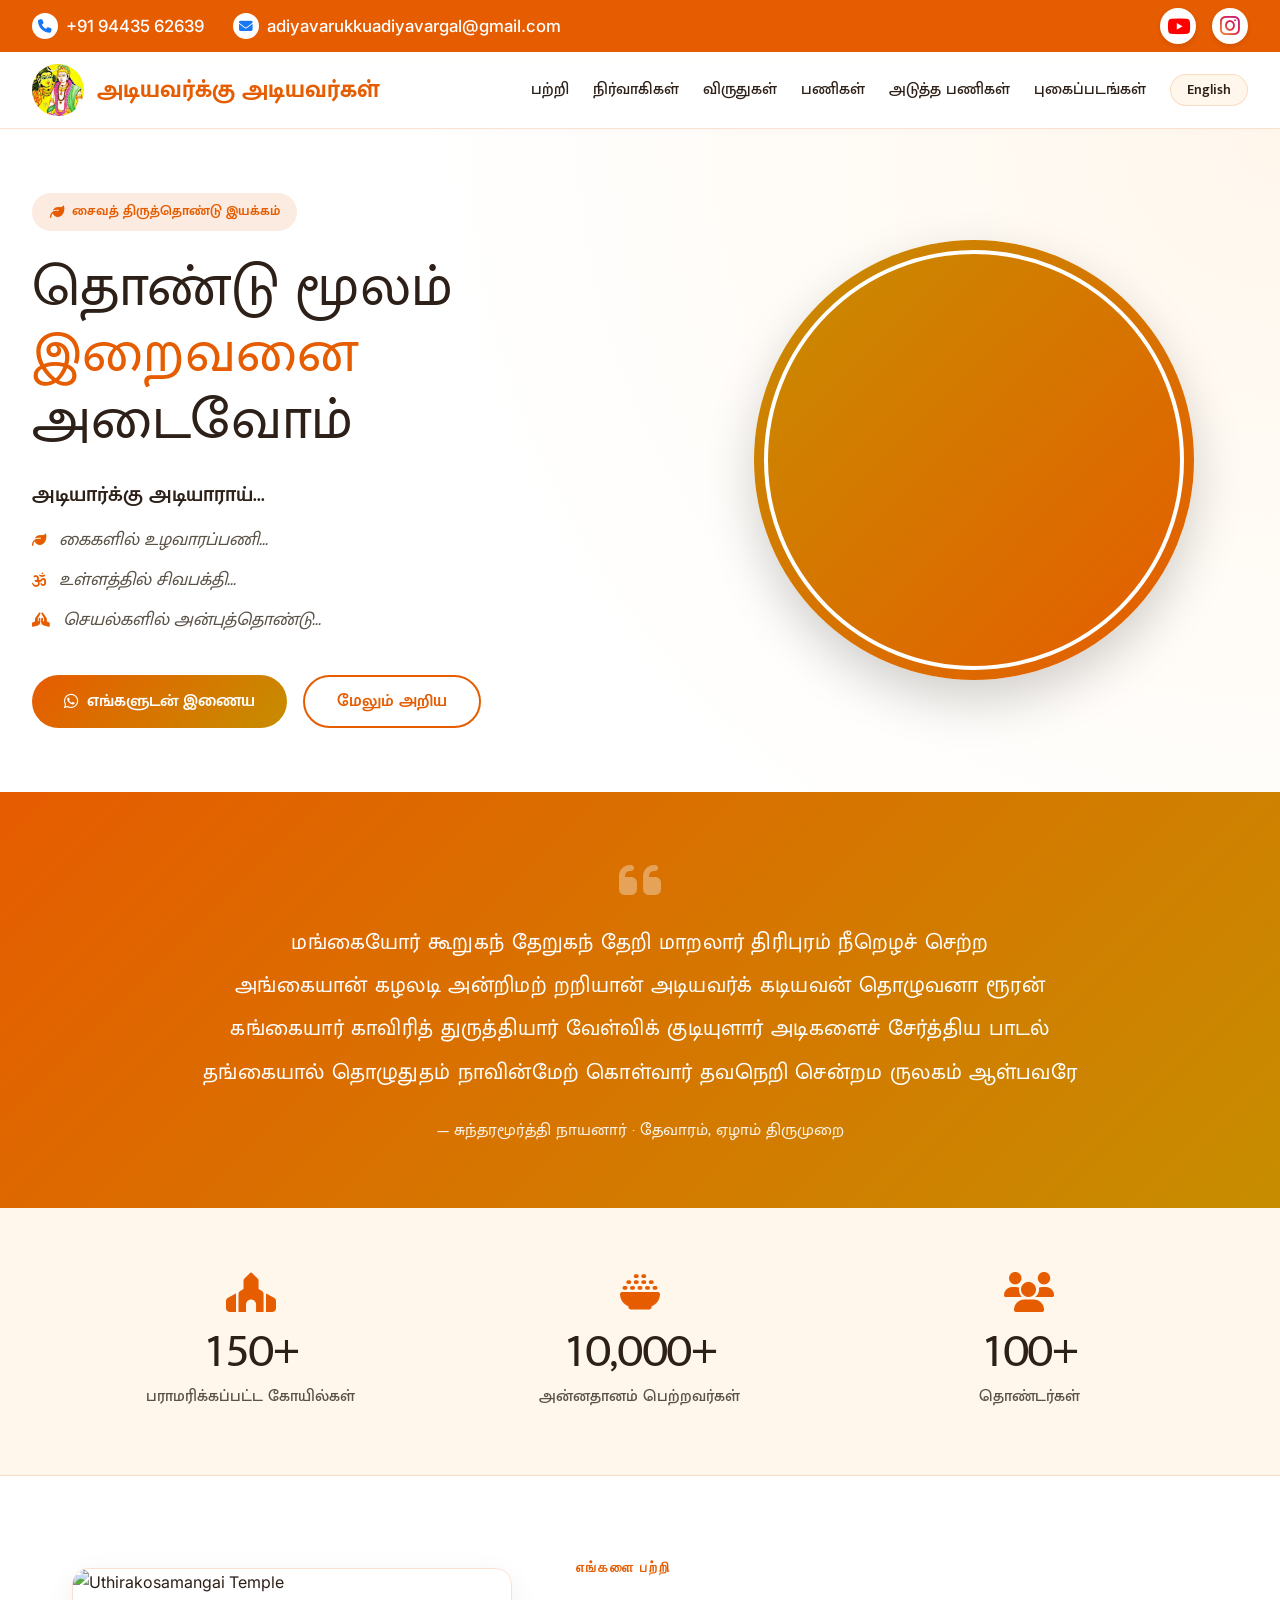
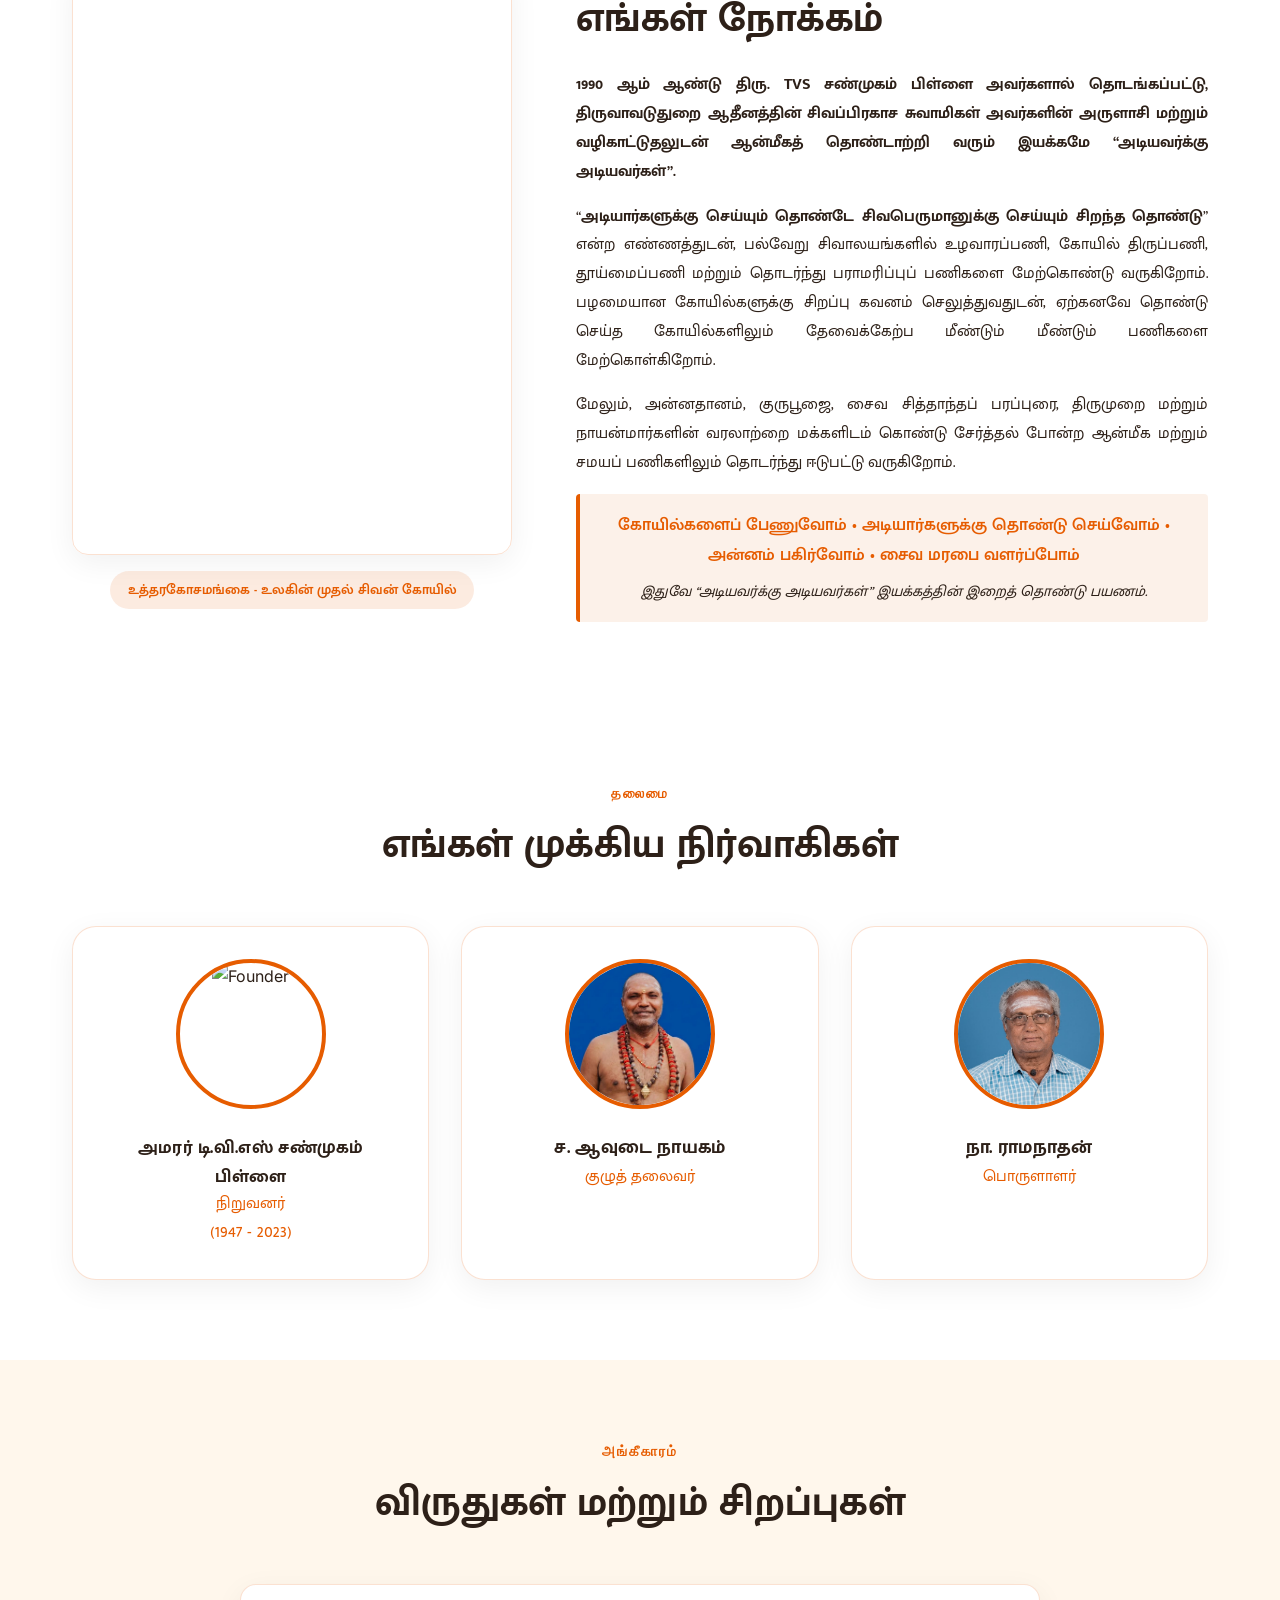
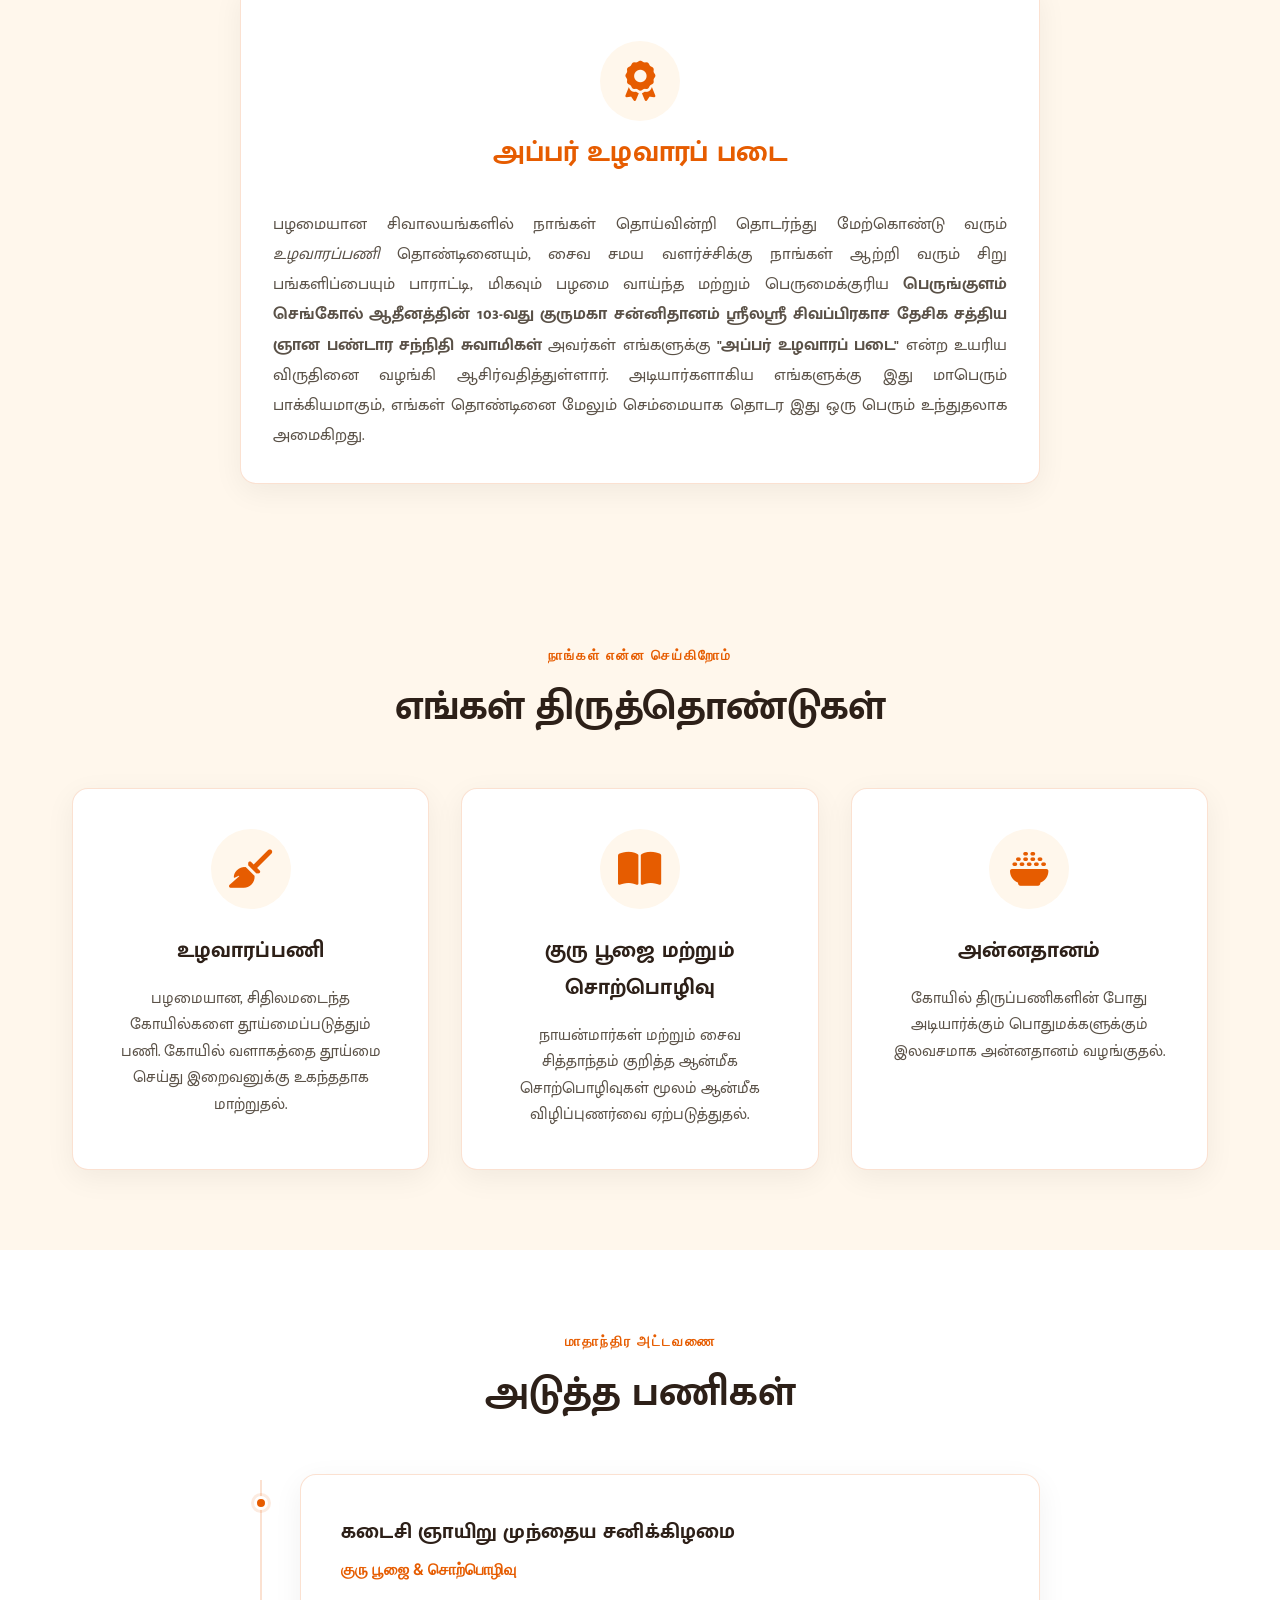
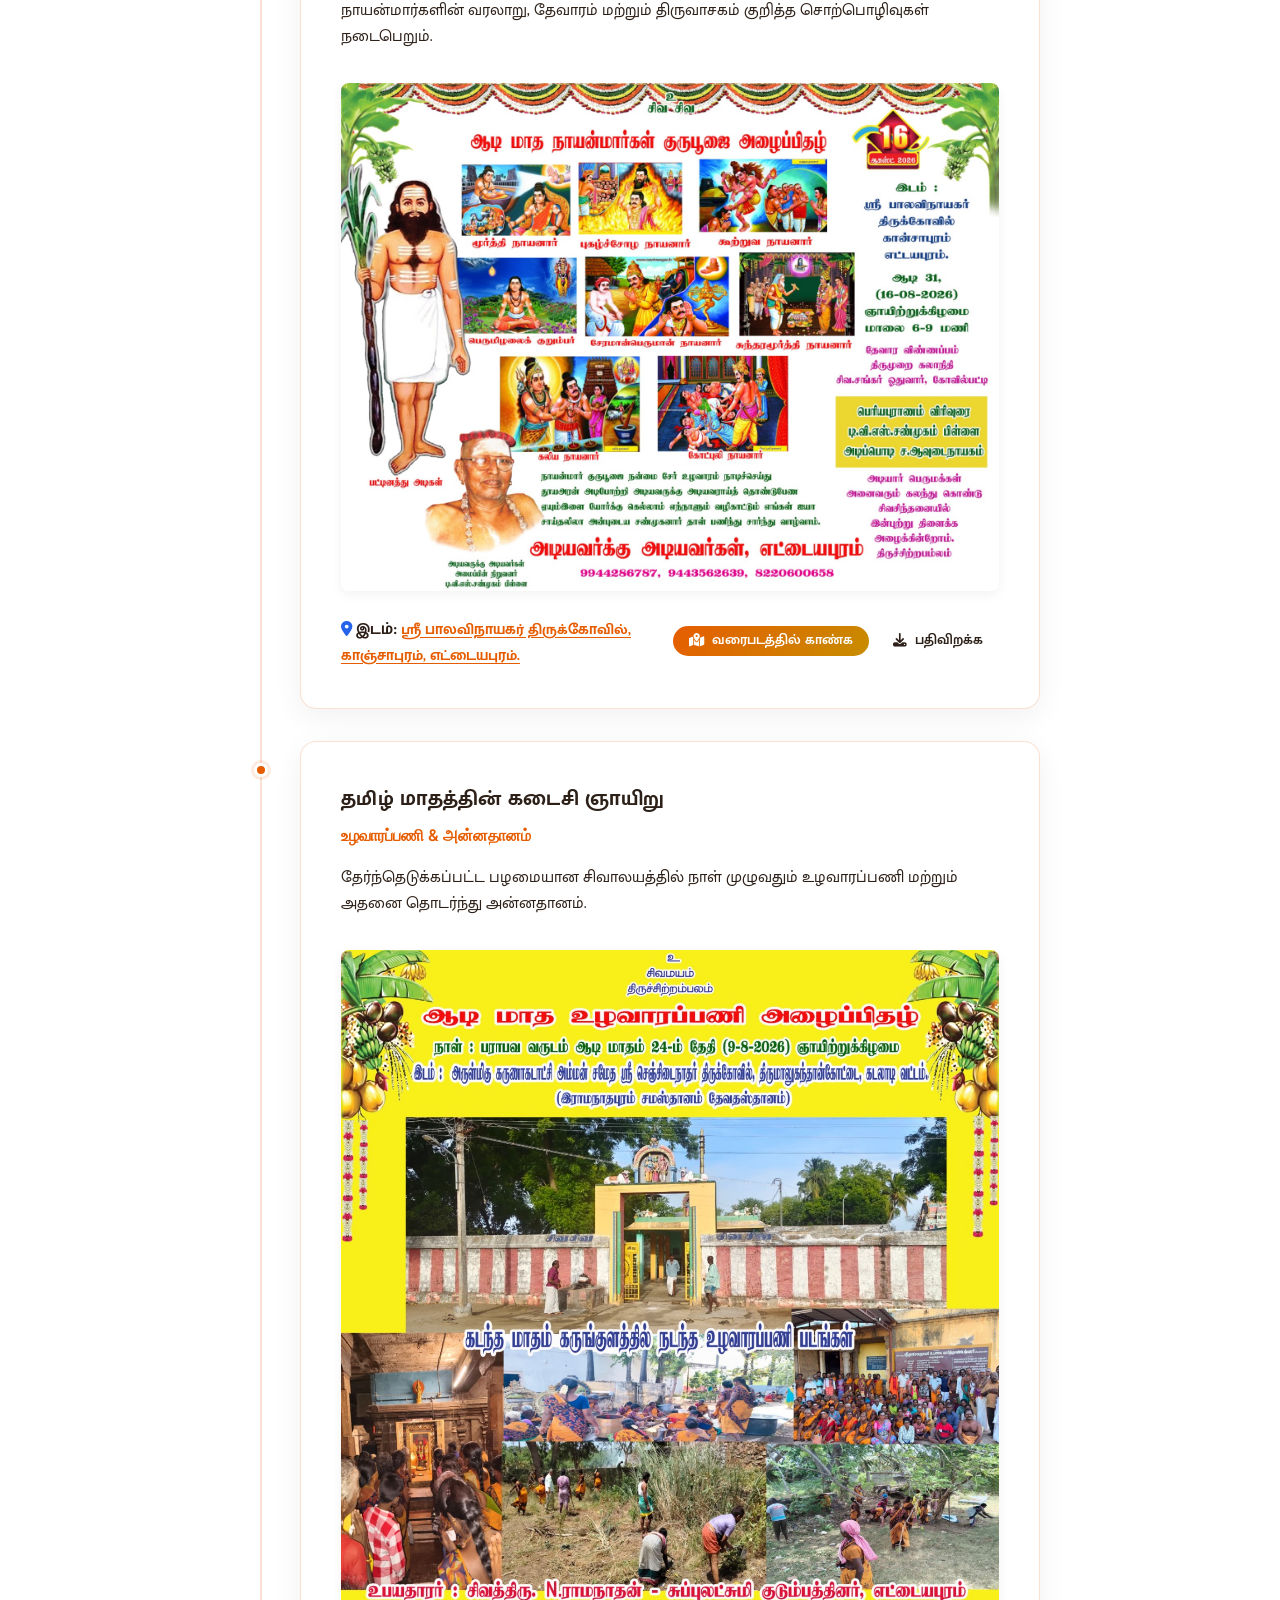
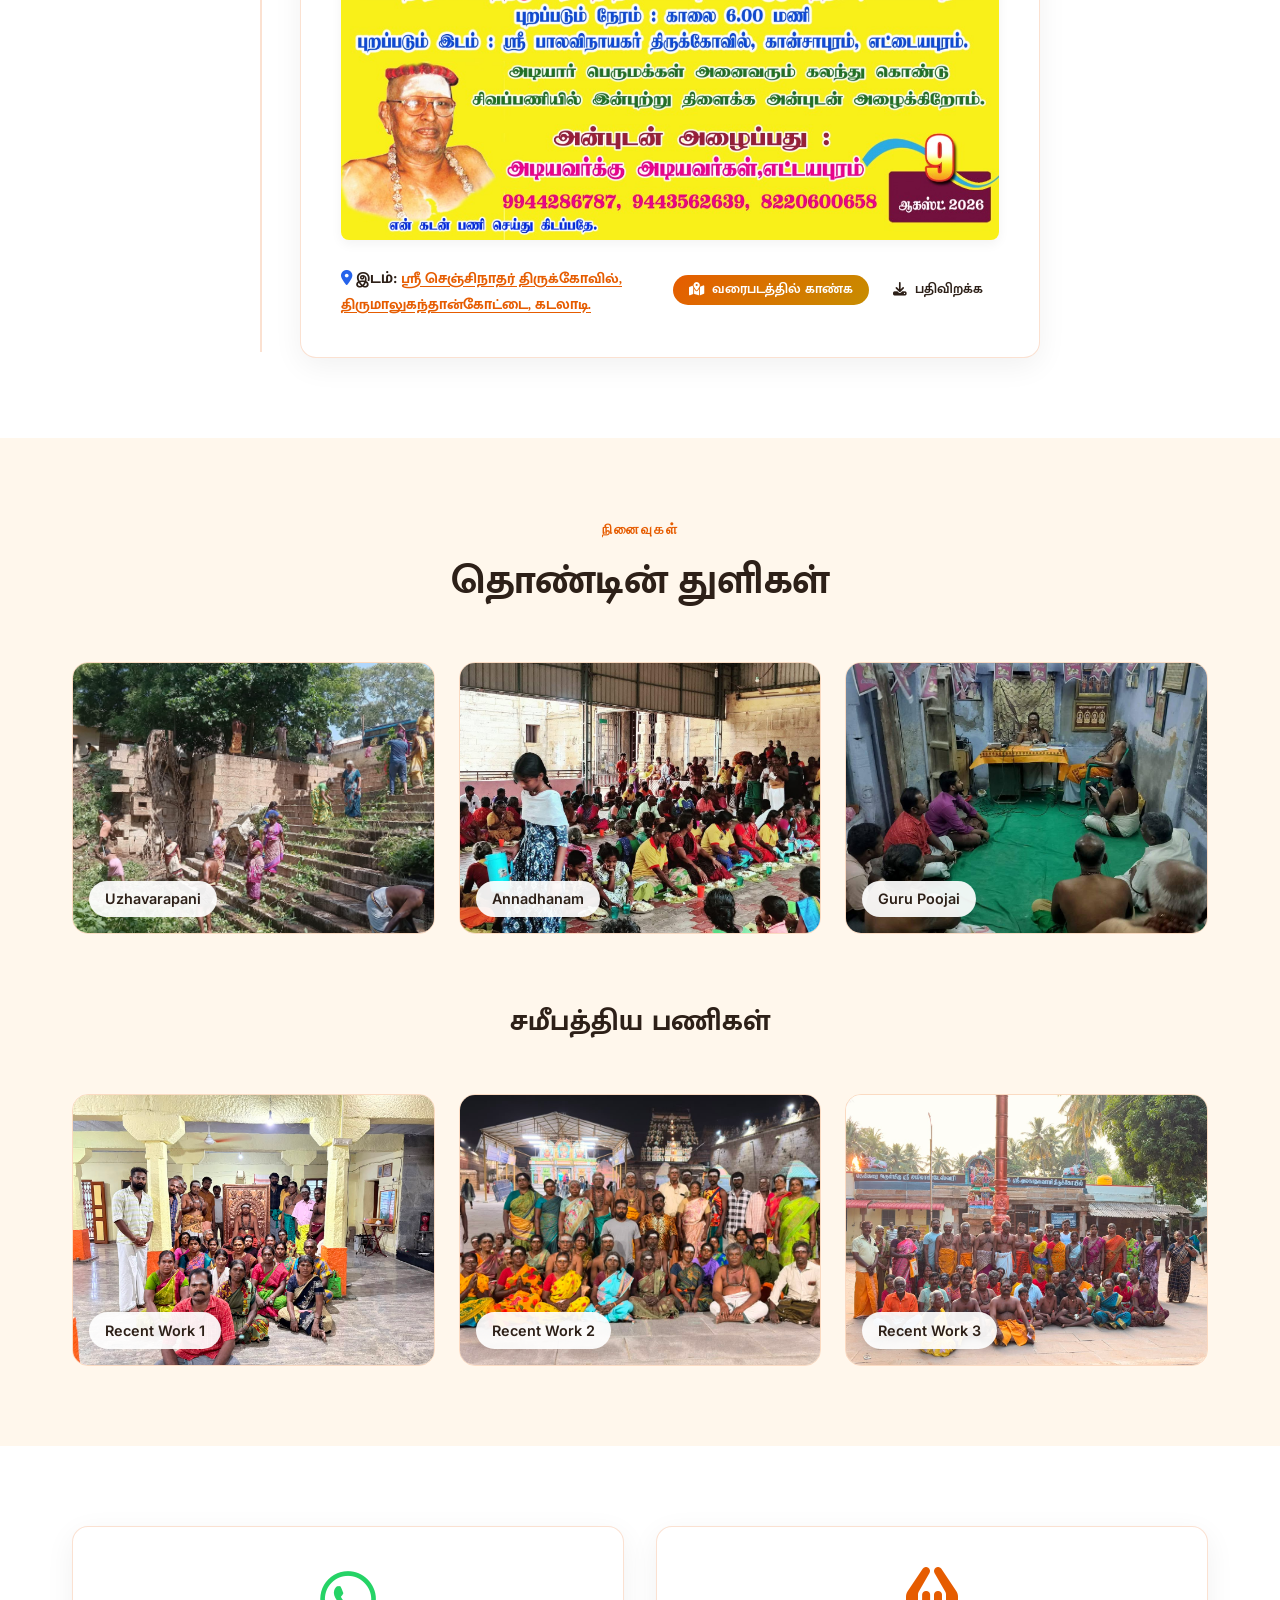
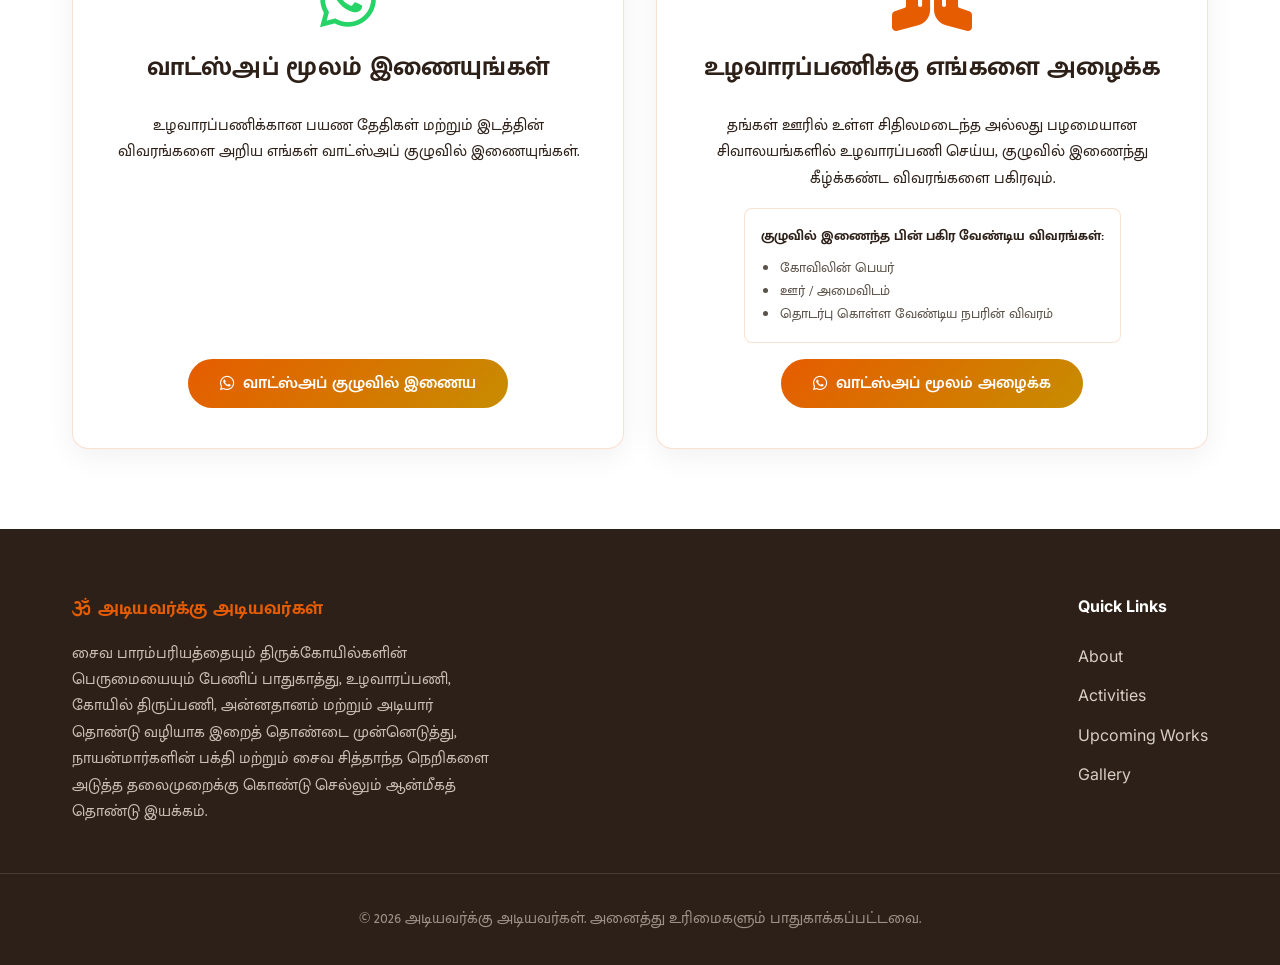
==== index.html @ 186cb362 "Initial commit" ====
<!DOCTYPE html>
<html lang="en">

<head>
    <meta charset="UTF-8">
    <meta name="viewport" content="width=device-width, initial-scale=1.0">
    <title>அடியவர்க்கு அடியவர்கள் | Adiyavarkku Adiyavargal</title>
    <meta name="description" content="A spiritual group dedicated to Uzhavarapani, Annadhanam, and Guru Poojai.">

    <link rel="icon" type="image/png" href="logo.png">

    <!-- Google Fonts -->
    <link rel="preconnect" href="https://fonts.googleapis.com">
    <link rel="preconnect" href="https://fonts.gstatic.com" crossorigin>
    <link
        href="https://fonts.googleapis.com/css2?family=Inter:wght@300;400;500;600;700&family=Marcellus&family=Mukta+Malar:wght@300;400;600;700&display=swap"
        rel="stylesheet">

    <!-- Custom CSS -->
    <link rel="stylesheet" href="styles.css">

    <!-- Icons -->
    <link rel="stylesheet" href="https://cdnjs.cloudflare.com/ajax/libs/font-awesome/6.4.0/css/all.min.css">
</head>

<body>

    <!-- Top Bar -->
    <div class="top-bar">
        <div class="container top-bar-content">
            <div class="contact-info">
                <span><a href="tel:+919443562639" class="contact-link"><i class="fa-solid fa-phone"></i> +91 94435
                        62639</a></span>
                <span><a href="mailto:adiyavarukkuadiyavargal@gmail.com" class="contact-link"><i
                            class="fa-solid fa-envelope"></i> adiyavarukkuadiyavargal@gmail.com</a></span>
            </div>
            <div class="social-icons">
                <a href="https://youtube.com/@adiyavarukkuadiyavargal?si=krvKyBaYff9G-Hb9" target="_blank"
                    rel="noopener" aria-label="YouTube"><i class="fa-brands fa-youtube"></i></a>
                <a href="https://www.instagram.com/adiyavarukkuadiyavargal?igsh=d3E5N3U1YmhhM2hj" target="_blank"
                    rel="noopener" aria-label="Instagram"><i class="fa-brands fa-instagram"></i></a>
            </div>
        </div>
    </div>

    <!-- Navbar -->
    <nav class="navbar glass">
        <div class="nav-container container">
            <a href="#" class="logo">
                <img src="logo.png" alt="Adiyavargal Logo" class="logo-img"
                    onerror="this.src='https://via.placeholder.com/50x50/e65c00/ffffff?text=Om'">
                <div class="logo-text">
                    <span class="lang-en">Adiyavarkku Adiyavargal</span>
                    <span class="lang-ta hidden">அடியவர்க்கு அடியவர்கள்</span>
                </div>
            </a>

            <button id="navToggle" class="nav-toggle" aria-label="Menu" aria-expanded="false">
                <i class="fa-solid fa-bars"></i>
            </button>

            <div class="nav-links" id="navLinks">
                <a href="#about" class="lang-en">About</a>
                <a href="#about" class="lang-ta hidden">பற்றி</a>

                <a href="#team" class="lang-en">Team</a>
                <a href="#team" class="lang-ta hidden">நிர்வாகிகள்</a>

                <a href="#awards" class="lang-en">Awards</a>
                <a href="#awards" class="lang-ta hidden">விருதுகள்</a>

                <a href="#activities" class="lang-en">Activities</a>
                <a href="#activities" class="lang-ta hidden">பணிகள்</a>

                <a href="#schedule" class="lang-en">Upcoming Works</a>
                <a href="#schedule" class="lang-ta hidden">அடுத்த பணிகள்</a>

                <a href="#gallery" class="lang-en">Gallery</a>
                <a href="#gallery" class="lang-ta hidden">புகைப்படங்கள்</a>


                <button id="langToggle" class="lang-toggle-btn">
                    <span class="lang-en">தமிழ்</span>
                    <span class="lang-ta hidden">English</span>
                </button>
            </div>
        </div>
    </nav>

    <!-- Hero Section -->
    <header class="hero">
        <div class="hero-content">
            <div class="hero-badge">
                <i class="fa-solid fa-leaf"></i>
                <span class="lang-en">A Shaivite Service Movement</span>
                <span class="lang-ta hidden">சைவத் திருத்தொண்டு இயக்கம்</span>
            </div>
            <h1 class="lang-en title-main">Serving the Divine Through <span class="highlight">Service</span></h1>
            <h1 class="lang-ta hidden title-main">தொண்டு மூலம் <span class="highlight">இறைவனை</span> அடைவோம்</h1>

            <div class="lang-en subtitle hero-verse">
                <p class="verse-lead">Servants to the Devotees...</p>
                <ul class="verse-lines">
                    <li><i class="fa-solid fa-leaf"></i> Hands dedicated to Uzhavarapani...</li>
                    <li><i class="fa-solid fa-om"></i> Hearts filled with Shiva Bhakti...</li>
                    <li><i class="fa-solid fa-hands-praying"></i> Actions guided by Loving Service...</li>
                </ul>
            </div>
            <div class="lang-ta hidden subtitle hero-verse">
                <p class="verse-lead">அடியார்க்கு அடியாராய்...</p>
                <ul class="verse-lines">
                    <li><i class="fa-solid fa-leaf"></i> கைகளில் உழவாரப்பணி...</li>
                    <li><i class="fa-solid fa-om"></i> உள்ளத்தில் சிவபக்தி...</li>
                    <li><i class="fa-solid fa-hands-praying"></i> செயல்களில் அன்புத்தொண்டு...</li>
                </ul>
            </div>

            <div class="hero-buttons">
                <a href="#join" class="btn-primary btn-large">
                    <i class="fa-brands fa-whatsapp"></i>
                    <span class="lang-en">Join Our Community</span>
                    <span class="lang-ta hidden">எங்களுடன் இணைய</span>
                </a>
                <a href="#about" class="btn-outline btn-large">
                    <span class="lang-en">Learn More</span>
                    <span class="lang-ta hidden">மேலும் அறிய</span>
                </a>
            </div>
        </div>
        <div class="hero-image-wrap">
            <div class="glow-ring"></div>
            <div class="glow-ring delay"></div>
            <div class="hero-portrait" id="divineAnimation">
                <video src="can_you_create_something_anima.mp4" autoplay loop muted playsinline></video>
            </div>
        </div>
    </header>

    <!-- Spiritual Quote Section -->
    <section class="quote-section">
        <div class="container text-center">
            <i class="fa-solid fa-quote-left quote-icon"></i>

            <p class="quote-text quote-verse">
                மங்கையோர் கூறுகந் தேறுகந் தேறி மாறலார் திரிபுரம் நீறெழச் செற்ற<br>
                அங்கையான் கழலடி அன்றிமற் றறியான் அடியவர்க் கடியவன் தொழுவனா ரூரன்<br>
                கங்கையார் காவிரித் துருத்தியார் வேள்விக் குடியுளார் அடிகளைச் சேர்த்திய பாடல்<br>
                தங்கையால் தொழுதுதம் நாவின்மேற் கொள்வார் தவநெறி சென்றம ருலகம் ஆள்பவரே
            </p>

            <p class="quote-author lang-en">— Sundaramurthi Nayanar · Thevaram, Seventh Thirumurai</p>
            <p class="quote-author lang-ta hidden">— சுந்தரமூர்த்தி நாயனார் · தேவாரம், ஏழாம் திருமுறை</p>
        </div>
    </section>

    <!-- Impact Stats -->
    <section class="stats-section bg-secondary">
        <div class="container stats-grid" id="stats">
            <div class="stat-card">
                <i class="fa-solid fa-place-of-worship"></i>
                <h3 class="counter" data-target="150">0</h3>
                <p class="lang-en">Temples Cleaned</p>
                <p class="lang-ta hidden">பராமரிக்கப்பட்ட கோயில்கள்</p>
            </div>
            <div class="stat-card">
                <i class="fa-solid fa-bowl-rice"></i>
                <h3 class="counter" data-target="10000">0</h3>
                <p class="lang-en">Annadhanam Served</p>
                <p class="lang-ta hidden">அன்னதானம் பெற்றவர்கள்</p>
            </div>
            <div class="stat-card">
                <i class="fa-solid fa-users"></i>
                <h3 class="counter" data-target="100">0</h3>
                <p class="lang-en">Active Volunteers</p>
                <p class="lang-ta hidden">தொண்டர்கள்</p>
            </div>
        </div>
    </section>

    <!-- About Section -->
    <section id="about" class="section">
        <div class="container about-flex">
            <div class="about-media">
                <div class="about-image">
                    <img src="hero.jpg" alt="Uthirakosamangai Temple">
                </div>
                <span class="temple-label">
                    <span class="lang-en">Uthirakosamangai - World's First Shiva Temple</span>
                    <span class="lang-ta hidden">உத்தரகோசமங்கை - உலகின் முதல் சிவன் கோயில்</span>
                </span>
            </div>
            <div class="about-text">
                <h4 class="section-subtitle lang-en">About Us</h4>
                <h4 class="section-subtitle lang-ta hidden">எங்களை பற்றி</h4>

                <h2 class="section-title left-align">
                    <span class="lang-en">Our Mission &amp; Vision</span>
                    <span class="lang-ta hidden">எங்கள் நோக்கம்</span>
                </h2>
                <div class="lang-en" style="text-align: justify; line-height: 1.8;">
                    <p style="margin-bottom: 1rem;"><strong>Founded in 1990 by Mr. T.V.S. Shanmugam Pillai, "Adiyavarkku
                            Adiyavargal" is a spiritual movement carrying out divine service with the blessings and
                            guidance of Sivaprakasa Swamigal of Thiruvaduthurai Aadheenam.</strong></p>

                    <p style="margin-bottom: 1rem;">With the belief that <strong>"Serving the devotees is the highest
                            form of serving Lord Shiva"</strong>, we undertake Uzhavarapani, temple renovation,
                        cleaning, and continuous maintenance work across various Shiva temples. While we give special
                        attention to ancient temples, we also revisit and maintain temples we have previously served as
                        needed.</p>

                    <p style="margin-bottom: 1rem;">Furthermore, we are continuously engaged in spiritual and religious
                        activities such as Annadhanam, Guru Poojai, spreading Shaiva Siddhanta, and taking the history
                        of Thirumurai and Nayanmars to the people.</p>

                    <p style="margin-bottom: 1.5rem;">In this journey continuing since 1990, we have completed service
                        work in over 100 temples, with the contribution of more than 150 devotees and volunteers.</p>

                    <div
                        style="background: rgba(224, 114, 38, 0.1); padding: 1rem; border-left: 4px solid var(--accent-saffron); border-radius: 4px;">
                        <p
                            style="color: var(--accent-saffron); font-weight: 600; text-align: center; margin-bottom: 0.5rem; font-size: 1.05rem;">
                            Preserve Temples &bull; Serve Devotees &bull; Share Food &bull; Nurture Shaivite Heritage
                        </p>
                        <p style="text-align: center; margin: 0; font-size: 0.95rem; font-style: italic;">This is the
                            divine service journey of the "Adiyavarkku Adiyavargal" movement.</p>
                    </div>
                </div>

                <div class="lang-ta hidden" style="text-align: justify; line-height: 1.8;">
                    <p style="margin-bottom: 1rem;"><strong>1990 ஆம் ஆண்டு திரு. TVS சண்முகம் பிள்ளை அவர்களால்
                            தொடங்கப்பட்டு, திருவாவடுதுறை ஆதீனத்தின் சிவப்பிரகாச சுவாமிகள் அவர்களின் அருளாசி மற்றும்
                            வழிகாட்டுதலுடன் ஆன்மீகத் தொண்டாற்றி வரும் இயக்கமே “அடியவர்க்கு அடியவர்கள்”.</strong></p>

                    <p style="margin-bottom: 1rem;">“<strong>அடியார்களுக்கு செய்யும் தொண்டே சிவபெருமானுக்கு செய்யும்
                            சிறந்த தொண்டு</strong>” என்ற எண்ணத்துடன், பல்வேறு சிவாலயங்களில் உழவாரப்பணி, கோயில்
                        திருப்பணி, தூய்மைப்பணி மற்றும் தொடர்ந்து பராமரிப்புப் பணிகளை மேற்கொண்டு வருகிறோம். பழமையான
                        கோயில்களுக்கு சிறப்பு கவனம் செலுத்துவதுடன், ஏற்கனவே தொண்டு செய்த கோயில்களிலும் தேவைக்கேற்ப
                        மீண்டும் மீண்டும் பணிகளை மேற்கொள்கிறோம்.</p>

                    <p style="margin-bottom: 1rem;">மேலும், அன்னதானம், குருபூஜை, சைவ சித்தாந்தப் பரப்புரை, திருமுறை
                        மற்றும் நாயன்மார்களின் வரலாற்றை மக்களிடம் கொண்டு சேர்த்தல் போன்ற ஆன்மீக மற்றும் சமயப் பணிகளிலும்
                        தொடர்ந்து ஈடுபட்டு வருகிறோம்.</p>

                    <div
                        style="background: rgba(224, 114, 38, 0.1); padding: 1rem; border-left: 4px solid var(--accent-saffron); border-radius: 4px;">
                        <p
                            style="color: var(--accent-saffron); font-weight: 600; text-align: center; margin-bottom: 0.5rem; font-size: 1.05rem;">
                            கோயில்களைப் பேணுவோம் &bull; அடியார்களுக்கு தொண்டு செய்வோம் &bull; அன்னம் பகிர்வோம் &bull;
                            சைவ மரபை வளர்ப்போம்</p>
                        <p style="text-align: center; margin: 0; font-size: 0.95rem; font-style: italic;">இதுவே
                            “அடியவர்க்கு அடியவர்கள்” இயக்கத்தின் இறைத் தொண்டு பயணம்.</p>
                    </div>
                </div>
            </div>
        </div>
    </section>

    <!-- Team Section -->
    <section id="team" class="section">
        <div class="container">
            <div class="text-center section-head">
                <h4 class="section-subtitle lang-en">Leadership</h4>
                <h4 class="section-subtitle lang-ta hidden">தலைமை</h4>
                <h2 class="section-title">
                    <span class="lang-en">Our Core Team</span>
                    <span class="lang-ta hidden">எங்கள் முக்கிய நிர்வாகிகள்</span>
                </h2>
            </div>
            <div class="team-grid">
                <!-- Founder -->
                <div class="team-card glass-card">
                    <div class="team-image-wrapper">
                        <img src="grandpa.png" alt="Founder" class="team-img">
                    </div>
                    <h3 class="lang-en">Late T.V.S Shanmugam Pillai</h3>
                    <h3 class="lang-ta hidden" style="font-size: 1.1rem;">அமரர் டி.வி.எஸ் சண்முகம் பிள்ளை</h3>
                    <p class="text-saffron lang-en">Founder <br>(1947 - 2023)</p>
                    <p class="text-saffron lang-ta hidden">நிறுவனர் <br><span style="font-size: 1.1em;">(1947 -
                            2023)</span></p>
                </div>
                <!-- Managing Head -->
                <div class="team-card glass-card">
                    <div class="team-image-wrapper">
                        <img src="team_lead.jpeg" alt="Team Lead" class="team-img"
                            onerror="this.src='https://via.placeholder.com/150'">
                    </div>
                    <h3 class="lang-en">S. Avudai Nayagam</h3>
                    <h3 class="lang-ta hidden">ச. ஆவுடை நாயகம்</h3>
                    <p class="text-saffron lang-en">Leader</p>
                    <p class="text-saffron lang-ta hidden">குழுத் தலைவர்</p>
                </div>
                <!-- Porulalar -->
                <div class="team-card glass-card">
                    <div class="team-image-wrapper">
                        <img src="treasurer.jpeg" alt="Finance Manager" class="team-img"
                            onerror="this.src='https://via.placeholder.com/150'">
                    </div>
                    <h3 class="lang-en">N. Ramanathan</h3>
                    <h3 class="lang-ta hidden">நா. ராமநாதன்</h3>
                    <p class="text-saffron lang-en">Treasurer</p>
                    <p class="text-saffron lang-ta hidden">பொருளாளர்</p>
                </div>
            </div>
        </div>
    </section>

    <!-- Awards Section -->
    <section id="awards" class="section bg-secondary">
        <div class="container">
            <div class="text-center section-head">
                <h4 class="section-subtitle lang-en">Recognition</h4>
                <h4 class="section-subtitle lang-ta hidden">அங்கீகாரம்</h4>
                <h2 class="section-title">
                    <span class="lang-en">Awards & Honors</span>
                    <span class="lang-ta hidden">விருதுகள் மற்றும் சிறப்புகள்</span>
                </h2>
            </div>
            <div class="awards-container" style="max-width: 800px; margin: 0 auto;">
                <div class="card glass-card text-center" style="padding: 2rem;">
                    <div style="margin-bottom: 1.5rem;">
                        <img src="award_photo.png" alt="Appar Uzhavara Padai Award"
                            style="max-width: 100%; border-radius: 8px; box-shadow: var(--shadow-soft);"
                            onerror="this.style.display='none'">
                    </div>
                    <div class="card-icon" style="margin-bottom: 0.5rem;"><i class="fa-solid fa-award text-saffron"
                            style="font-size: 2.5rem;"></i></div>
                    <h3 class="lang-en" style="font-size: 1.8rem; color: var(--accent-saffron);">Appar Uzhavara Padai
                    </h3>
                    <h3 class="lang-ta hidden" style="font-size: 1.8rem; color: var(--accent-saffron);">அப்பர் உழவாரப்
                        படை</h3>

                    <p class="lang-en" style="margin-top: 1rem; text-align: justify; font-size: 1.05rem;">
                        We are deeply humbled and honored to receive the prestigious <strong>"Appar Uzhavara
                            Padai"</strong> award from the esteemed <strong>103rd Gurumaha Sannidhanam of the Perungulam
                            Sengol Aadheenam</strong>. This sacred recognition was bestowed upon our group for our
                        unwavering consistency and heartfelt dedication to <em>Uzhavarapani</em> (temple cleaning
                        service) across various ancient Shiva temples. It is a profound blessing that encourages us to
                        continue our tireless efforts to nurture, protect, and promote the sacred values of Saivism.
                    </p>
                    <p class="lang-ta hidden"
                        style="margin-top: 1rem; text-align: justify; font-size: 1.05rem; line-height: 1.8;">
                        பழமையான சிவாலயங்களில் நாங்கள் தொய்வின்றி தொடர்ந்து மேற்கொண்டு வரும் <em>உழவாரப்பணி</em>
                        தொண்டினையும், சைவ சமய வளர்ச்சிக்கு நாங்கள் ஆற்றி வரும் சிறு பங்களிப்பையும் பாராட்டி, மிகவும்
                        பழமை வாய்ந்த மற்றும் பெருமைக்குரிய <strong>பெருங்குளம் செங்கோல் ஆதீனத்தின் 103-வது குருமகா
                            சன்னிதானம் ஸ்ரீலஸ்ரீ சிவப்பிரகாச தேசிக சத்திய ஞான பண்டார சந்நிதி சுவாமிகள்</strong> அவர்கள்
                        எங்களுக்கு <strong>"அப்பர் உழவாரப் படை"</strong> என்ற உயரிய விருதினை வழங்கி ஆசிர்வதித்துள்ளார்.
                        அடியார்களாகிய எங்களுக்கு இது மாபெரும் பாக்கியமாகும், எங்கள் தொண்டினை மேலும் செம்மையாக தொடர இது
                        ஒரு பெரும் உந்துதலாக அமைகிறது.
                    </p>
                </div>
            </div>
        </div>
    </section>

    <!-- Activities Section -->
    <section id="activities" class="section bg-secondary">
        <div class="container">
            <div class="text-center section-head">
                <h4 class="section-subtitle lang-en">What We Do</h4>
                <h4 class="section-subtitle lang-ta hidden">நாங்கள் என்ன செய்கிறோம்</h4>
                <h2 class="section-title">
                    <span class="lang-en">Our Divine Activities</span>
                    <span class="lang-ta hidden">எங்கள் திருத்தொண்டுகள்</span>
                </h2>
            </div>
            <div class="cards-grid">

                <!-- Uzhavarapani -->
                <div class="card glass-card">
                    <div class="card-icon"><i class="fa-solid fa-broom"></i></div>
                    <h3 class="lang-en">Uzhavarapani</h3>
                    <h3 class="lang-ta hidden">உழவாரப்பணி</h3>
                    <p class="lang-en">Cleaning and restoring ancient, neglected temples. Clearing bushes, washing
                        floors, and making the temple pristine for the divine.</p>
                    <p class="lang-ta hidden">பழமையான, சிதிலமடைந்த கோயில்களை தூய்மைப்படுத்தும் பணி. கோயில் வளாகத்தை
                        தூய்மை செய்து இறைவனுக்கு உகந்ததாக மாற்றுதல்.</p>
                </div>

                <!-- Guru Poojai -->
                <div class="card glass-card">
                    <div class="card-icon"><i class="fa-solid fa-book-open"></i></div>
                    <h3 class="lang-en">Guru Poojai &amp; Lectures</h3>
                    <h3 class="lang-ta hidden">குரு பூஜை மற்றும் சொற்பொழிவு</h3>
                    <p class="lang-en">Lectures on Nayanmars and Tamil Shaivite literature to spread spiritual awareness
                        among the youth and public.</p>
                    <p class="lang-ta hidden">நாயன்மார்கள் மற்றும் சைவ சித்தாந்தம் குறித்த ஆன்மீக சொற்பொழிவுகள் மூலம்
                        ஆன்மீக விழிப்புணர்வை ஏற்படுத்துதல்.</p>
                </div>

                <!-- Annadhanam -->
                <div class="card glass-card">
                    <div class="card-icon"><i class="fa-solid fa-bowl-rice"></i></div>
                    <h3 class="lang-en">Annadhanam</h3>
                    <h3 class="lang-ta hidden">அன்னதானம்</h3>
                    <p class="lang-en">Offering free, sanctified food to devotees, the poor, and those in need during
                        our temple services.</p>
                    <p class="lang-ta hidden">கோயில் திருப்பணிகளின் போது அடியார்க்கும் பொதுமக்களுக்கும் இலவசமாக
                        அன்னதானம் வழங்குதல்.</p>
                </div>

            </div>
        </div>
    </section>

    <!-- Schedule/Timeline Section -->
    <section id="schedule" class="section">
        <div class="container">
            <div class="text-center section-head">
                <h4 class="section-subtitle lang-en">Monthly Routine</h4>
                <h4 class="section-subtitle lang-ta hidden">மாதாந்திர அட்டவணை</h4>
                <h2 class="section-title">
                    <span class="lang-en">Upcoming Works</span>
                    <span class="lang-ta hidden">அடுத்த பணிகள்</span>
                </h2>
            </div>
            <div class="timeline">
                <div class="timeline-item">
                    <div class="timeline-dot"></div>
                    <div class="timeline-content glass-card">
                        <h3 class="lang-en">Saturday Before Last Sunday</h3>
                        <h3 class="lang-ta hidden">கடைசி ஞாயிறு முந்தைய சனிக்கிழமை</h3>
                        <h4 class="text-saffron lang-en">Guru Poojai &amp; Lectures</h4>
                        <h4 class="text-saffron lang-ta hidden">குரு பூஜை &amp; சொற்பொழிவு</h4>
                        <p class="lang-en">We gather to discuss the lives of Nayanmars and read sacred Tamil texts like
                            Thevaram and Thiruvasagam.</p>
                        <p class="lang-ta hidden">நாயன்மார்களின் வரலாறு, தேவாரம் மற்றும் திருவாசகம் குறித்த
                            சொற்பொழிவுகள் நடைபெறும்.</p>
                        <div class="mt-2">
                            <img src="guruboojai_invitation.jpeg" alt="Guru Poojai Invitation" class="invitation-img"
                                style="width: 100%; border-radius: 8px; margin-bottom: 1rem; box-shadow: 0 4px 12px rgba(0,0,0,0.05);"
                                onerror="this.style.display='none'">

                            <div
                                style="display: flex; flex-wrap: wrap; justify-content: space-between; align-items: center; gap: 1rem;">
                                <p style="margin: 0; font-size: 0.95rem; flex: 1; min-width: 250px;">
                                    <i class="fa-solid fa-location-dot" style="color: #2563eb;"></i>
                                    <span class="lang-en"><strong
                                            style="font-family: 'Marcellus', 'Mukta Malar', serif; color: var(--text-primary); font-size: 1.05em;">Location:</strong>
                                        <strong
                                            style="color: var(--accent-saffron); text-decoration: underline; text-underline-offset: 3px;">Sri
                                            Balavinayagar Temple, Kanchapuram, Ettayapuram.</strong></span>
                                    <span class="lang-ta hidden"><strong
                                            style="font-family: 'Marcellus', 'Mukta Malar', serif; color: var(--text-primary); font-size: 1.05em;">இடம்:</strong>
                                        <strong
                                            style="color: var(--accent-saffron); text-decoration: underline; text-underline-offset: 3px;">ஸ்ரீ
                                            பாலவிநாயகர் திருக்கோவில், காஞ்சாபுரம், எட்டையபுரம்.</strong></span>
                                </p>

                                <div style="display: flex; gap: 0.5rem; flex-wrap: wrap;">
                                    <a href="https://maps.app.goo.gl/kx3zm8AfYrqyWRQG6" target="_blank"
                                        rel="noopener noreferrer" class="btn-primary"
                                        style="display: inline-flex; align-items: center; gap: 0.5rem; padding: 0.5rem 1rem; font-size: 0.85rem; text-decoration: none;">
                                        <i class="fa-solid fa-map-location-dot"></i>
                                        <span class="lang-en">View in Map</span>
                                        <span class="lang-ta hidden">வரைபடத்தில் காண்க</span>
                                    </a>
                                    <a href="guruboojai_invitation.jpeg" download="Guru_Poojai_Invitation.jpeg"
                                        class="btn-primary"
                                        style="display: inline-flex; align-items: center; gap: 0.5rem; padding: 0.5rem 1rem; font-size: 0.85rem; text-decoration: none; background: transparent; color: var(--saffron-primary); border: 2px solid var(--saffron-primary);">
                                        <i class="fa-solid fa-download"></i>
                                        <span class="lang-en">Download</span>
                                        <span class="lang-ta hidden">பதிவிறக்க</span>
                                    </a>
                                </div>
                            </div>
                        </div>
                    </div>
                </div>
                <div class="timeline-item">
                    <div class="timeline-dot"></div>
                    <div class="timeline-content glass-card">
                        <h3 class="lang-en">Last Sunday of Tamil Month</h3>
                        <h3 class="lang-ta hidden">தமிழ் மாதத்தின் கடைசி ஞாயிறு</h3>
                        <h4 class="text-saffron lang-en">Uzhavarapani &amp; Annadhanam</h4>
                        <h4 class="text-saffron lang-ta hidden">உழவாரப்பணி &amp; அன்னதானம்</h4>
                        <p class="lang-en">Full day dedicated to physically cleaning a selected ancient temple followed
                            by Annadhanam for everyone.</p>
                        <p class="lang-ta hidden">தேர்ந்தெடுக்கப்பட்ட பழமையான சிவாலயத்தில் நாள் முழுவதும் உழவாரப்பணி
                            மற்றும் அதனை தொடர்ந்து அன்னதானம்.</p>
                        <div class="mt-2">
                            <img src="ulavarpani_invitation.jpeg" alt="Uzhavarapani Invitation" class="invitation-img"
                                style="width: 100%; border-radius: 8px; margin-bottom: 1rem; box-shadow: 0 4px 12px rgba(0,0,0,0.05);"
                                onerror="this.style.display='none'">

                            <div
                                style="display: flex; flex-wrap: wrap; justify-content: space-between; align-items: center; gap: 1rem;">
                                <p style="margin: 0; font-size: 0.95rem; flex: 1; min-width: 250px;">
                                    <i class="fa-solid fa-location-dot" style="color: #2563eb;"></i>
                                    <span class="lang-en"><strong
                                            style="font-family: 'Marcellus', 'Mukta Malar', serif; color: var(--text-primary); font-size: 1.05em;">Location:</strong>
                                        <strong
                                            style="color: var(--accent-saffron); text-decoration: underline; text-underline-offset: 3px;">Sri
                                            Senjinadhar Temple, Thirumalugandhankottai, Kadaladi.</strong></span>
                                    <span class="lang-ta hidden"><strong
                                            style="font-family: 'Marcellus', 'Mukta Malar', serif; color: var(--text-primary); font-size: 1.05em;">இடம்:</strong>
                                        <strong
                                            style="color: var(--accent-saffron); text-decoration: underline; text-underline-offset: 3px;">ஸ்ரீ
                                            செஞ்சிநாதர் திருக்கோவில், திருமாலுகந்தான்கோட்டை, கடலாடி.</strong></span>
                                </p>

                                <div style="display: flex; gap: 0.5rem; flex-wrap: wrap;">
                                    <a href="https://maps.app.goo.gl/FyFuA6mhYxY8yGsv6" target="_blank"
                                        rel="noopener noreferrer" class="btn-primary"
                                        style="display: inline-flex; align-items: center; gap: 0.5rem; padding: 0.5rem 1rem; font-size: 0.85rem; text-decoration: none;">
                                        <i class="fa-solid fa-map-location-dot"></i>
                                        <span class="lang-en">View in Map</span>
                                        <span class="lang-ta hidden">வரைபடத்தில் காண்க</span>
                                    </a>
                                    <a href="ulavarpani_invitation.jpeg" download="Uzhavarapani_Invitation.jpeg"
                                        class="btn-primary"
                                        style="display: inline-flex; align-items: center; gap: 0.5rem; padding: 0.5rem 1rem; font-size: 0.85rem; text-decoration: none; background: transparent; color: var(--saffron-primary); border: 2px solid var(--saffron-primary);">
                                        <i class="fa-solid fa-download"></i>
                                        <span class="lang-en">Download</span>
                                        <span class="lang-ta hidden">பதிவிறக்க</span>
                                    </a>
                                </div>
                            </div>
                        </div>
                    </div>
                </div>
            </div>
        </div>
    </section>

    <!-- Gallery Section -->
    <section id="gallery" class="section bg-secondary">
        <div class="container">
            <div class="text-center section-head">
                <h4 class="section-subtitle lang-en">Memories</h4>
                <h4 class="section-subtitle lang-ta hidden">நினைவுகள்</h4>
                <h2 class="section-title">
                    <span class="lang-en">Glimpses of Service</span>
                    <span class="lang-ta hidden">தொண்டின் துளிகள்</span>
                </h2>
            </div>
            <div class="gallery-grid">
                <div class="gallery-item" data-label="Uzhavarapani">
                    <img src="gallery_uzhavarapani.jpeg" alt="Uzhavarapani"
                        onerror="this.parentElement.classList.add('placeholder-img'); this.style.display='none';">
                </div>
                <div class="gallery-item" data-label="Annadhanam">
                    <img src="gallery_annadhanam.jpeg" alt="Annadhanam"
                        onerror="this.parentElement.classList.add('placeholder-img'); this.style.display='none';">
                </div>
                <div class="gallery-item" data-label="Guru Poojai">
                    <img src="gallery_gurupoojai.jpeg" alt="Guru Poojai"
                        onerror="this.parentElement.classList.add('placeholder-img'); this.style.display='none';">
                </div>
            </div>


            <!-- Recent Works -->
            <div class="text-center section-head mt-2" style="margin-top: 4rem;">
                <h3 class="section-title" style="font-size: 1.8rem;">
                    <span class="lang-en">Recent Works</span>
                    <span class="lang-ta hidden">சமீபத்திய பணிகள்</span>
                </h3>
            </div>
            <div class="gallery-grid">
                <div class="gallery-item" data-label="Recent Work 1">
                    <img src="recent_work_1.jpeg" alt="Recent Work 1"
                        onerror="this.parentElement.classList.add('placeholder-img'); this.style.display='none';">
                </div>
                <div class="gallery-item" data-label="Recent Work 2">
                    <img src="recent_work_2.jpeg" alt="Recent Work 2"
                        onerror="this.parentElement.classList.add('placeholder-img'); this.style.display='none';">
                </div>
                <div class="gallery-item" data-label="Recent Work 3">
                    <img src="recent_work_3.jpeg" alt="Recent Work 3"
                        onerror="this.parentElement.classList.add('placeholder-img'); this.style.display='none';">
                </div>
            </div>
        </div>
    </section>

    <!-- Join WhatsApp Section -->
    <section id="join" class="section">
        <div class="container">
            <div class="join-grid">
                <!-- Join WhatsApp -->
                <div class="join-card glass-card text-center">
                    <i class="fa-brands fa-whatsapp whatsapp-huge"></i>
                    <h2 class="lang-en">Volunteer With Us</h2>
                    <h2 class="lang-ta hidden">வாட்ஸ்அப் மூலம் இணையுங்கள்</h2>
                    <p class="lang-en mt-1">Join our WhatsApp group to receive updates on upcoming travel dates for
                        Uzhavarapani and location details.</p>
                    <p class="lang-ta hidden mt-1">உழவாரப்பணிக்கான பயண தேதிகள் மற்றும் இடத்தின் விவரங்களை அறிய எங்கள்
                        வாட்ஸ்அப் குழுவில் இணையுங்கள்.</p>
                    <a href="https://chat.whatsapp.com/C1g7YjBihTL1u8LoSh8x27?s=sh&p=a&ilr=1" target="_blank"
                        rel="noopener" class="btn-primary btn-large mt-2">
                        <i class="fa-brands fa-whatsapp"></i>
                        <span class="lang-en">Join WhatsApp Group</span>
                        <span class="lang-ta hidden">வாட்ஸ்அப் குழுவில் இணைய</span>
                    </a>
                </div>

                <!-- Invite for Temple Cleaning -->
                <div class="join-card glass-card text-center">
                    <i class="fa-solid fa-hands-praying whatsapp-huge" style="color: var(--accent-saffron);"></i>
                    <h2 class="lang-en">Invite Us for Uzhavarapani</h2>
                    <h2 class="lang-ta hidden">உழவாரப்பணிக்கு எங்களை அழைக்க</h2>
                    <p class="lang-en mt-1">Do you know an ancient temple that needs cleaning? Join the group and share
                        the details below to invite our team for Uzhavarapani.</p>
                    <p class="lang-ta hidden mt-1">தங்கள் ஊரில் உள்ள சிதிலமடைந்த அல்லது பழமையான சிவாலயங்களில் உழவாரப்பணி
                        செய்ய, குழுவில் இணைந்து கீழ்க்கண்ட விவரங்களை பகிரவும்.</p>

                    <div class="lang-en"
                        style="text-align: left; background: var(--bg-primary); padding: 1rem; border-radius: 8px; margin: 1rem 0; font-size: 0.9rem; border: 1px solid rgba(224, 114, 38, 0.2);">
                        <strong style="color: var(--text-primary);">Please share the following details:</strong>
                        <ul
                            style="padding-left: 1.2rem; margin-top: 0.5rem; color: var(--text-secondary); line-height: 1.6;">
                            <li>Temple Name &amp; Deity</li>
                            <li>Location / Village Name</li>
                            <li>Point of Contact (Name &amp; Phone)</li>
                        </ul>
                    </div>
                    <div class="lang-ta hidden"
                        style="text-align: left; background: var(--bg-primary); padding: 1rem; border-radius: 8px; margin: 1rem 0; font-size: 0.9rem; border: 1px solid rgba(224, 114, 38, 0.2);">
                        <strong style="color: var(--text-primary);">குழுவில் இணைந்த பின் பகிர வேண்டிய
                            விவரங்கள்:</strong>
                        <ul
                            style="padding-left: 1.2rem; margin-top: 0.5rem; color: var(--text-secondary); line-height: 1.6;">
                            <li>கோவிலின் பெயர்</li>
                            <li>ஊர் / அமைவிடம்</li>
                            <li>தொடர்பு கொள்ள வேண்டிய நபரின் விவரம்</li>
                        </ul>
                    </div>
                    <a href="https://chat.whatsapp.com/LLniBJxPFeOFMU61ugn0xW" target="_blank" rel="noopener"
                        class="btn-primary btn-large mt-2">
                        <i class="fa-brands fa-whatsapp"></i>
                        <span class="lang-en">Contact via WhatsApp</span>
                        <span class="lang-ta hidden">வாட்ஸ்அப் மூலம் அழைக்க</span>
                    </a>
                </div>

            </div>
        </div>
    </section>

    <!-- Footer -->
    <footer class="footer">
        <div class="container footer-content">
            <div class="footer-brand">
                <h3 class="text-saffron">
                    <i class="fa-solid fa-om"></i>
                    <span class="lang-en">Adiyavarkku Adiyavargal</span>
                    <span class="lang-ta hidden">அடியவர்க்கு அடியவர்கள்</span>
                </h3>
                <p class="lang-en mt-1">A spiritual group dedicated to preserving Shaivite heritage and serving
                    humanity.</p>
                <p class="lang-ta hidden mt-1">சைவ பாரம்பரியத்தையும் திருக்கோயில்களின் பெருமையையும் பேணிப் பாதுகாத்து,
                    உழவாரப்பணி, கோயில் திருப்பணி, அன்னதானம் மற்றும் அடியார் தொண்டு வழியாக இறைத் தொண்டை முன்னெடுத்து,
                    நாயன்மார்களின் பக்தி மற்றும் சைவ சித்தாந்த நெறிகளை அடுத்த தலைமுறைக்கு கொண்டு செல்லும் ஆன்மீகத்
                    தொண்டு இயக்கம்.</p>
            </div>
            <div class="footer-links">
                <h4>Quick Links</h4>
                <a href="#about">About</a>
                <a href="#activities">Activities</a>
                <a href="#schedule">Upcoming Works</a>
                <a href="#gallery">Gallery</a>
            </div>
        </div>
        <div class="footer-bottom">
            <p class="lang-en">© 2026 Adiyavarkku Adiyavargal. All Rights Reserved.</p>
            <p class="lang-ta hidden">© 2026 அடியவர்க்கு அடியவர்கள். அனைத்து உரிமைகளும் பாதுகாக்கப்பட்டவை.</p>
        </div>
    </footer>

    <script src="script.js"></script>
</body>

</html>
---- styles.css ----
:root {
    --bg-primary: #ffffff;
    --bg-secondary: #fff7ec;
    /* Light saffron tint */
    --text-primary: #2d2018;
    /* Warm near-black */
    --text-secondary: #5a5147;
    --accent-saffron: #e65c00;
    --accent-gold: #c78d00;
    --accent-glow: rgba(230, 92, 0, 0.12);
    --glass-bg: rgba(255, 255, 255, 0.88);
    --glass-border: rgba(230, 92, 0, 0.18);
    --shadow-soft: 0 8px 30px rgba(0, 0, 0, 0.06);
    --radius: 16px;
    --maxw: 1200px;
}

* {
    margin: 0;
    padding: 0;
    box-sizing: border-box;
}

html {
    scroll-behavior: smooth;
    scroll-padding-top: 120px;
}

body {
    font-family: 'Inter', 'Mukta Malar', sans-serif;
    background-color: var(--bg-primary);
    color: var(--text-primary);
    line-height: 1.65;
    overflow-x: hidden;
}

h1,
h2,
h3,
.title-main,
.section-title,
.quote-text {
    font-family: 'Marcellus', 'Mukta Malar', serif;
    letter-spacing: 0.3px;
}

:lang(ta) h1,
:lang(ta) h2,
:lang(ta) h3,
.lang-ta {
    font-family: 'Mukta Malar', sans-serif;
}

.hidden {
    display: none !important;
}

.text-saffron {
    color: var(--accent-saffron);
}

/* Utilities */
.container {
    width: 100%;
    max-width: var(--maxw);
    margin: 0 auto;
    padding: 0 2rem;
}

.text-center {
    text-align: center;
}

.left-align {
    text-align: left;
}

.mt-1 {
    margin-top: 1rem;
}

.mt-2 {
    margin-top: 2rem;
}

.opacity-70 {
    opacity: 0.7;
}

.bg-secondary {
    background-color: var(--bg-secondary);
}

/* Buttons */
.btn-primary,
.btn-outline,
.btn-primary-small,
.lang-toggle-btn {
    display: inline-flex;
    align-items: center;
    justify-content: center;
    gap: 0.5rem;
    padding: 0.8rem 1.5rem;
    border-radius: 50px;
    font-weight: 600;
    font-family: 'Inter', sans-serif;
    text-decoration: none;
    transition: all 0.25s ease;
    cursor: pointer;
    border: none;
    font-size: 1rem;
    line-height: 1;
}

.btn-primary {
    background: linear-gradient(135deg, var(--accent-saffron), var(--accent-gold));
    color: #fff;
}

.btn-primary:hover {
    transform: translateY(-2px);
    box-shadow: 0 8px 22px var(--accent-glow);
}

.btn-primary-small {
    background: var(--accent-saffron);
    color: #fff;
    padding: 0.5rem 1.2rem;
    font-size: 0.95rem;
}

.btn-primary-small:hover {
    background: var(--accent-gold);
    transform: translateY(-2px);
}

.btn-outline {
    background: transparent;
    color: var(--accent-saffron);
    border: 2px solid var(--accent-saffron);
}

.btn-outline:hover {
    background: var(--accent-saffron);
    color: #fff;
}

.btn-large {
    padding: 1rem 2rem;
    font-size: 1.05rem;
}

/* Full-width button keeps flex centering (fixes broken donate button) */
.w-full {
    width: 100%;
}

.lang-toggle-btn {
    background: var(--bg-secondary);
    color: var(--text-primary);
    border: 1px solid var(--glass-border);
    padding: 0.5rem 1rem;
    font-size: 0.9rem;
}

.lang-toggle-btn:hover {
    background: var(--accent-glow);
}

/* Top Bar */
.top-bar {
    background: var(--accent-saffron);
    color: #fff;
    padding: 0.5rem 0;
    font-size: 1.05rem;
}

.top-bar-content {
    display: flex;
    justify-content: space-between;
    align-items: center;
    flex-wrap: wrap;
    gap: 0.5rem;
    max-width: 100%;
}

.contact-info span {
    margin-right: 1.5rem;
}

.contact-link {
    color: #ffffff;
    text-decoration: none;
    font-weight: 500;
    display: inline-flex;
    align-items: center;
    transition: opacity 0.3s;
}

.contact-link:hover {
    opacity: 0.8;
}

.contact-link i {
    color: #1877F2;
    background: #ffffff;
    width: 26px;
    height: 26px;
    border-radius: 50%;
    display: inline-flex;
    align-items: center;
    justify-content: center;
    margin-right: 0.5rem;
    font-size: 0.85rem;
}

.social-icons {
    display: flex;
    align-items: center;
    gap: 0.5rem;
}

.social-icons a {
    display: inline-flex;
    align-items: center;
    justify-content: center;
    width: 36px;
    height: 36px;
    background: #fff;
    border-radius: 50%;
    margin-left: 0.5rem;
    text-decoration: none;
    transition: transform 0.3s ease, box-shadow 0.3s ease;
    box-shadow: 0 2px 5px rgba(0, 0, 0, 0.1);
}

.social-icons a:hover {
    transform: translateY(-2px) scale(1.05);
    box-shadow: 0 4px 8px rgba(0, 0, 0, 0.15);
}

.social-icons a .fa-facebook {
    color: #1877F2;
    font-size: 1.4rem;
}

.social-icons a .fa-youtube {
    color: #FF0000;
    font-size: 1.3rem;
}

.social-icons a .fa-instagram {
    background: -webkit-linear-gradient(45deg, #f09433 0%, #e6683c 25%, #dc2743 50%, #cc2366 75%, #bc1888 100%);
    -webkit-background-clip: text;
    background-clip: text;
    -webkit-text-fill-color: transparent;
    font-size: 1.4rem;
}

/* Navbar */
.navbar {
    position: sticky;
    top: 0;
    width: 100%;
    z-index: 1000;
    padding: 0.75rem 0;
    background: var(--glass-bg);
    backdrop-filter: blur(10px);
    -webkit-backdrop-filter: blur(10px);
    border-bottom: 1px solid var(--glass-border);
    box-shadow: 0 2px 10px rgba(0, 0, 0, 0.02);
    transition: box-shadow 0.3s ease;
}

.nav-container {
    display: flex;
    justify-content: space-between;
    align-items: center;
    max-width: 100%;
}

.logo {
    display: flex;
    align-items: center;
    gap: 0.8rem;
    font-size: 1.2rem;
    font-weight: 700;
    color: var(--accent-saffron);
    text-decoration: none;
    font-family: 'Marcellus', serif;
}

.logo-img {
    height: 52px;
    width: 52px;
    object-fit: cover;
    border-radius: 50%;
}

.logo-text {
    line-height: 1.15;
    font-size: 1.5rem;
}

.nav-links {
    display: flex;
    align-items: center;
    gap: 1.5rem;
}

.nav-links a:not(.btn-primary-small) {
    color: var(--text-primary);
    text-decoration: none;
    font-weight: 500;
    transition: color 0.3s ease;
}

.nav-links a:not(.btn-primary-small):hover {
    color: var(--accent-saffron);
}

.nav-toggle {
    display: none;
    background: none;
    border: none;
    font-size: 1.6rem;
    color: var(--accent-saffron);
    cursor: pointer;
}

/* Hero */
.hero {
    display: flex;
    align-items: center;
    justify-content: space-between;
    gap: 3rem;
    padding: 4rem 2rem;
    background: radial-gradient(circle at top right, var(--bg-secondary) 0%, var(--bg-primary) 60%);
    max-width: 1400px;
    margin: 0 auto;
}

.hero-content {
    flex: 1 1 480px;
    max-width: 620px;
}

.hero-badge {
    display: inline-flex;
    align-items: center;
    gap: 0.5rem;
    padding: 0.45rem 1.1rem;
    background: var(--accent-glow);
    color: var(--accent-saffron);
    border-radius: 50px;
    font-size: 0.9rem;
    font-weight: 600;
    margin-bottom: 1.5rem;
}

.title-main {
    font-size: clamp(2.4rem, 5vw, 3.6rem);
    font-weight: 400;
    line-height: 1.15;
    margin-bottom: 1.5rem;
    color: var(--text-primary);
}

.highlight {
    color: var(--accent-saffron);
}

.hero .subtitle {
    margin-bottom: 2.5rem;
    max-width: 38ch;
}

.hero-verse {
    font-size: 1.15rem;
    color: var(--text-secondary);
}

.verse-lead {
    font-size: 1.3rem;
    font-weight: 600;
    color: var(--text-primary);
    margin-bottom: 0.8rem;
}

.verse-lines {
    list-style: none;
    padding-left: 0;
}

.verse-lines li {
    margin-bottom: 0.6rem;
    display: flex;
    align-items: center;
    gap: 0.8rem;
    font-style: italic;
}

.verse-lines i {
    color: var(--accent-saffron);
    font-size: 0.9rem;
}

.hero-buttons {
    display: flex;
    gap: 1rem;
    flex-wrap: wrap;
}

/* Hero portrait (real image, replaces SVG lingam) */
.hero-image-wrap {
    flex: 1 1 380px;
    display: flex;
    justify-content: center;
    align-items: center;
    position: relative;
    min-height: 420px;
}

.hero-portrait {
    position: relative;
    z-index: 2;
    width: 440px;
    height: 440px;
    border-radius: 50%;
    padding: 10px;
    background: linear-gradient(135deg, var(--accent-gold), var(--accent-saffron));
    box-shadow: 0 20px 50px rgba(0, 0, 0, 0.18);
    animation: float 5s ease-in-out infinite;
}

.hero-portrait img,
.hero-portrait video {
    width: 100%;
    height: 100%;
    object-fit: cover;
    border-radius: 50%;
    display: block;
    border: 4px solid #fff;
}

@keyframes float {

    0%,
    100% {
        transform: translateY(0);
    }

    50% {
        transform: translateY(-14px);
    }
}

.glow-ring {
    position: absolute;
    width: 300px;
    height: 300px;
    border-radius: 50%;
    background: radial-gradient(circle, rgba(230, 92, 0, 0.25) 0%, rgba(230, 92, 0, 0) 70%);
    z-index: 1;
    animation: pulseRing 3.5s infinite;
}

.glow-ring.delay {
    animation-delay: 1.75s;
}

@keyframes pulseRing {
    0% {
        transform: scale(0.8);
        opacity: 0.9;
    }

    100% {
        transform: scale(2.2);
        opacity: 0;
    }
}

.blessing-burst {
    position: absolute;
    inset: 0;
    border-radius: 50%;
    border: 4px solid var(--accent-gold);
    box-shadow: 0 0 30px var(--accent-gold);
    animation: burst 0.8s ease-out forwards;
    z-index: 3;
    pointer-events: none;
}

@keyframes burst {
    0% {
        transform: scale(0.6);
        opacity: 1;
        border-width: 10px;
    }

    100% {
        transform: scale(1.5);
        opacity: 0;
        border-width: 0;
    }
}

/* Sections */
.section {
    padding: 5rem 0;
}

.section-head {
    margin-bottom: 3rem;
}

.section-subtitle {
    color: var(--accent-saffron);
    font-weight: 600;
    text-transform: uppercase;
    letter-spacing: 2px;
    margin-bottom: 0.5rem;
    font-family: 'Inter', sans-serif;
    font-size: 0.85rem;
}

.section-title {
    font-size: clamp(1.9rem, 4vw, 2.5rem);
    color: var(--text-primary);
}

.section-head .section-title {
    margin-bottom: 0;
}

/* Glass Card */
.glass-card {
    background: #fff;
    border: 1px solid var(--glass-border);
    border-radius: var(--radius);
    padding: 2.5rem;
    box-shadow: var(--shadow-soft);
    transition: transform 0.3s ease, box-shadow 0.3s ease;
}

.glass-card:hover {
    transform: translateY(-5px);
    box-shadow: 0 15px 40px rgba(0, 0, 0, 0.09);
}

/* Quote */
.quote-section {
    padding: 4rem 0;
    background: linear-gradient(135deg, var(--accent-saffron), var(--accent-gold));
    color: #fff;
}

.quote-icon {
    font-size: 3rem;
    opacity: 0.35;
    margin-bottom: 1rem;
}

.quote-text {
    font-size: clamp(1.3rem, 3vw, 1.8rem);
    font-style: italic;
    max-width: 820px;
    margin: 0 auto;
    line-height: 1.45;
}

.quote-author {
    margin-top: 1.5rem;
    font-size: 1.05rem;
    opacity: 0.9;
}

/* Stats — grid keeps 3 columns perfectly even */
.stats-section {
    padding: 4rem 0;
    border-bottom: 1px solid var(--glass-border);
}

.stats-grid {
    display: grid;
    grid-template-columns: repeat(3, 1fr);
    gap: 2rem;
    text-align: center;
}

.stat-card i {
    font-size: 2.5rem;
    color: var(--accent-saffron);
    margin-bottom: 1rem;
}

.stat-card h3 {
    font-size: clamp(2.4rem, 5vw, 3rem);
    color: var(--text-primary);
    font-weight: 400;
    line-height: 1;
    font-variant-numeric: tabular-nums;
}

.stat-card p {
    color: var(--text-secondary);
    font-weight: 500;
    margin-top: 0.5rem;
}

/* About */
.about-flex {
    display: flex;
    align-items: center;
    gap: 4rem;
}

.about-image {
    flex: 1 1 0;
    border-radius: var(--radius);
    overflow: hidden;
    box-shadow: var(--shadow-soft);
    border: 1px solid var(--glass-border);
    aspect-ratio: 3 / 4;
    max-width: 440px;
}

.about-image img {
    width: 100%;
    height: 100%;
    object-fit: cover;
    display: block;
}

.about-text {
    flex: 1 1 0;
}

.about-text .section-title {
    margin-bottom: 1.2rem;
}

.feature-list {
    list-style: none;
    margin-top: 1.5rem;
}

.feature-list li {
    margin-bottom: 0.8rem;
    font-weight: 500;
    display: flex;
    align-items: center;
    gap: 0.8rem;
}

.about-media {
    flex: 1 1 0;
    max-width: 440px;
}

.about-media .about-image {
    width: 100%;
    max-width: 100%;
}

.temple-label {
    display: table;
    margin: 1rem auto 0 auto;
    padding: 0.4rem 1.1rem;
    background: var(--accent-glow);
    color: var(--accent-saffron);
    border-radius: 50px;
    font-size: 0.9rem;
    font-weight: 600;
}

/* Activities grid — equal-height cards, content top-aligned */
.cards-grid {
    display: grid;
    grid-template-columns: repeat(auto-fit, minmax(280px, 1fr));
    gap: 2rem;
    align-items: stretch;
}

.card {
    text-align: center;
    display: flex;
    flex-direction: column;
}

.card-icon {
    font-size: 2.4rem;
    color: var(--accent-saffron);
    background: var(--bg-secondary);
    width: 80px;
    height: 80px;
    display: flex;
    align-items: center;
    justify-content: center;
    border-radius: 50%;
    margin: 0 auto 1.5rem auto;
}

.card h3 {
    font-size: 1.4rem;
    color: var(--text-primary);
    margin-bottom: 1rem;
}

.card p {
    color: var(--text-secondary);
}

/* Timeline */
.timeline {
    max-width: 800px;
    margin: 0 auto;
    position: relative;
}

.timeline::before {
    content: '';
    position: absolute;
    left: 20px;
    top: 6px;
    bottom: 6px;
    width: 2px;
    background: var(--glass-border);
}

.timeline-item {
    position: relative;
    padding-left: 60px;
    margin-bottom: 2rem;
}

.timeline-item:last-child {
    margin-bottom: 0;
}

.timeline-dot {
    position: absolute;
    left: 14px;
    top: 22px;
    width: 14px;
    height: 14px;
    background: var(--accent-saffron);
    border-radius: 50%;
    border: 3px solid #fff;
    box-shadow: 0 0 0 3px var(--accent-glow);
}

.timeline-content h3 {
    margin-bottom: 0.4rem;
    font-size: 1.3rem;
}

.timeline-content h4 {
    margin-bottom: 1rem;
    font-weight: 600;
    font-family: 'Inter', sans-serif;
}

/* Gallery */
.gallery-grid {
    display: grid;
    grid-template-columns: repeat(auto-fit, minmax(240px, 1fr));
    gap: 1.5rem;
}

.gallery-item {
    aspect-ratio: 4 / 3;
    position: relative;
    overflow: hidden;
    border-radius: var(--radius);
    display: flex;
    align-items: center;
    justify-content: center;
    border: 1px solid var(--glass-border);
}

.gallery-item img {
    width: 100%;
    height: 100%;
    object-fit: cover;
    display: block;
}

.gallery-item::before {
    content: attr(data-label);
    position: absolute;
    bottom: 1rem;
    left: 1rem;
    background: rgba(255, 255, 255, 0.92);
    padding: 0.4rem 1rem;
    border-radius: 20px;
    font-size: 0.9rem;
    color: var(--text-primary);
    font-weight: 600;
    z-index: 2;
    box-shadow: var(--shadow-soft);
}

.placeholder-img {
    background: linear-gradient(135deg, #fdeede, #f6e2c9);
}

.placeholder-img::after {
    content: '\f03e';
    font-family: 'Font Awesome 6 Free';
    font-weight: 900;
    font-size: 2.6rem;
    color: rgba(230, 92, 0, 0.35);
}

/* Donate — top-aligned so the shorter card doesn't leave a gap */
.donate-grid,
.join-grid {
    display: grid;
    grid-template-columns: repeat(auto-fit, minmax(350px, 1fr));
    gap: 2rem;
    align-items: stretch;
}

.join-card {
    display: flex;
    flex-direction: column;
    align-items: center;
    justify-content: flex-start;
    height: 100%;
}

.join-card a.btn-primary {
    margin-top: auto !important;
}

.join-card h2 {
    font-size: 1.6rem;
    margin-bottom: 0.5rem;
}

.donate-card h2 {
    font-size: 1.6rem;
    margin-bottom: 0.8rem;
}

.whatsapp-huge {
    font-size: 4rem;
    color: #25D366;
    margin-bottom: 1rem;
}

.bank-details,
.upi-section {
    background: var(--bg-secondary);
    padding: 1.5rem;
    border-radius: 10px;
    text-align: left;
}

.bank-details h4,
.upi-section h4 {
    margin-bottom: 0.5rem;
    color: var(--text-primary);
    font-family: 'Inter', sans-serif;
}

.bank-details p,
.upi-section p {
    color: var(--text-secondary);
    font-size: 0.95rem;
    margin-bottom: 0.3rem;
}

/* Footer */
.footer {
    background: var(--text-primary);
    color: #fff;
    padding: 4rem 0 2rem 0;
}

.footer-content {
    display: flex;
    justify-content: space-between;
    flex-wrap: wrap;
    gap: 3rem;
    margin-bottom: 3rem;
}

.footer-brand {
    max-width: 420px;
}

.footer-brand h3 {
    font-family: 'Marcellus', serif;
}

.footer-brand p {
    color: #c9bfb4;
}

.footer-links h4 {
    margin-bottom: 1.5rem;
    font-family: 'Inter', sans-serif;
}

.footer-links a {
    display: block;
    color: #d8cfc4;
    text-decoration: none;
    margin-bottom: 0.8rem;
    transition: color 0.3s;
}

.footer-links a:hover {
    color: var(--accent-saffron);
}

.footer-bottom {
    text-align: center;
    padding-top: 2rem;
    border-top: 1px solid rgba(255, 255, 255, 0.12);
    color: #9c9186;
}

/* ---------- Responsive ---------- */
@media (max-width: 992px) {
    .about-flex {
        flex-direction: column;
        gap: 2.5rem;
    }

    .about-image {
        max-width: 100%;
        width: 100%;
    }

    .hero {
        flex-direction: column-reverse;
        text-align: center;
        gap: 2rem;
        padding: 3rem 1.5rem;
    }

    .hero-content {
        max-width: 100%;
    }

    .hero .subtitle {
        max-width: 100%;
    }

    .hero-buttons {
        justify-content: center;
    }

    .hero-badge {
        margin-inline: auto;
    }

    .donate-grid {
        grid-template-columns: 1fr;
    }
}

@media (max-width: 768px) {

    /* Working mobile menu (was fully hidden before) */
    .nav-toggle {
        display: block;
    }

    .nav-links {
        display: none;
        position: absolute;
        top: 100%;
        left: 0;
        right: 0;
        flex-direction: column;
        align-items: stretch;
        gap: 0.5rem;
        background: #fff;
        padding: 1rem 2rem 1.5rem;
        border-bottom: 1px solid var(--glass-border);
        box-shadow: var(--shadow-soft);
    }

    .nav-links.open {
        display: flex;
    }

    .nav-links a,
    .nav-links .btn-primary-small {
        text-align: center;
        padding: 0.7rem;
    }

    .lang-toggle-btn {
        align-self: center;
    }

    .stats-grid {
        grid-template-columns: 1fr;
        gap: 2.5rem;
    }

    .top-bar-content {
        flex-direction: column;
    }

    .contact-info span {
        margin-right: 0;
        display: block;
    }

    .section {
        padding: 3.5rem 0;
    }

    .hero-portrait {
        width: 260px;
        height: 260px;
    }

    .glow-ring {
        width: 240px;
        height: 240px;
    }
}

.quote-verse {
    font-style: normal;
    font-size: clamp(1.05rem, 2.2vw, 1.35rem);
    line-height: 2;
    max-width: 900px;
    margin-left: auto;
    margin-right: auto;
}

/* Team & Awards Sections */
.team-grid {
    display: grid;
    grid-template-columns: repeat(auto-fit, minmax(280px, 1fr));
    gap: 2rem;
    margin-top: 3rem;
}

.team-card {
    padding: 2rem;
    border-radius: 1.5rem;
    text-align: center;
    transition: transform 0.3s ease;
}

.team-card:hover {
    transform: translateY(-5px);
}

.team-image-wrapper {
    width: 150px;
    height: 150px;
    margin: 0 auto 1.5rem;
    border-radius: 50%;
    overflow: hidden;
    border: 4px solid var(--accent-saffron);
}

.team-img {
    width: 100%;
    height: 100%;
    object-fit: cover;
    object-position: top;
}

.awards-grid {
    display: grid;
    grid-template-columns: repeat(auto-fit, minmax(300px, 1fr));
    gap: 2rem;
    margin-top: 3rem;
}
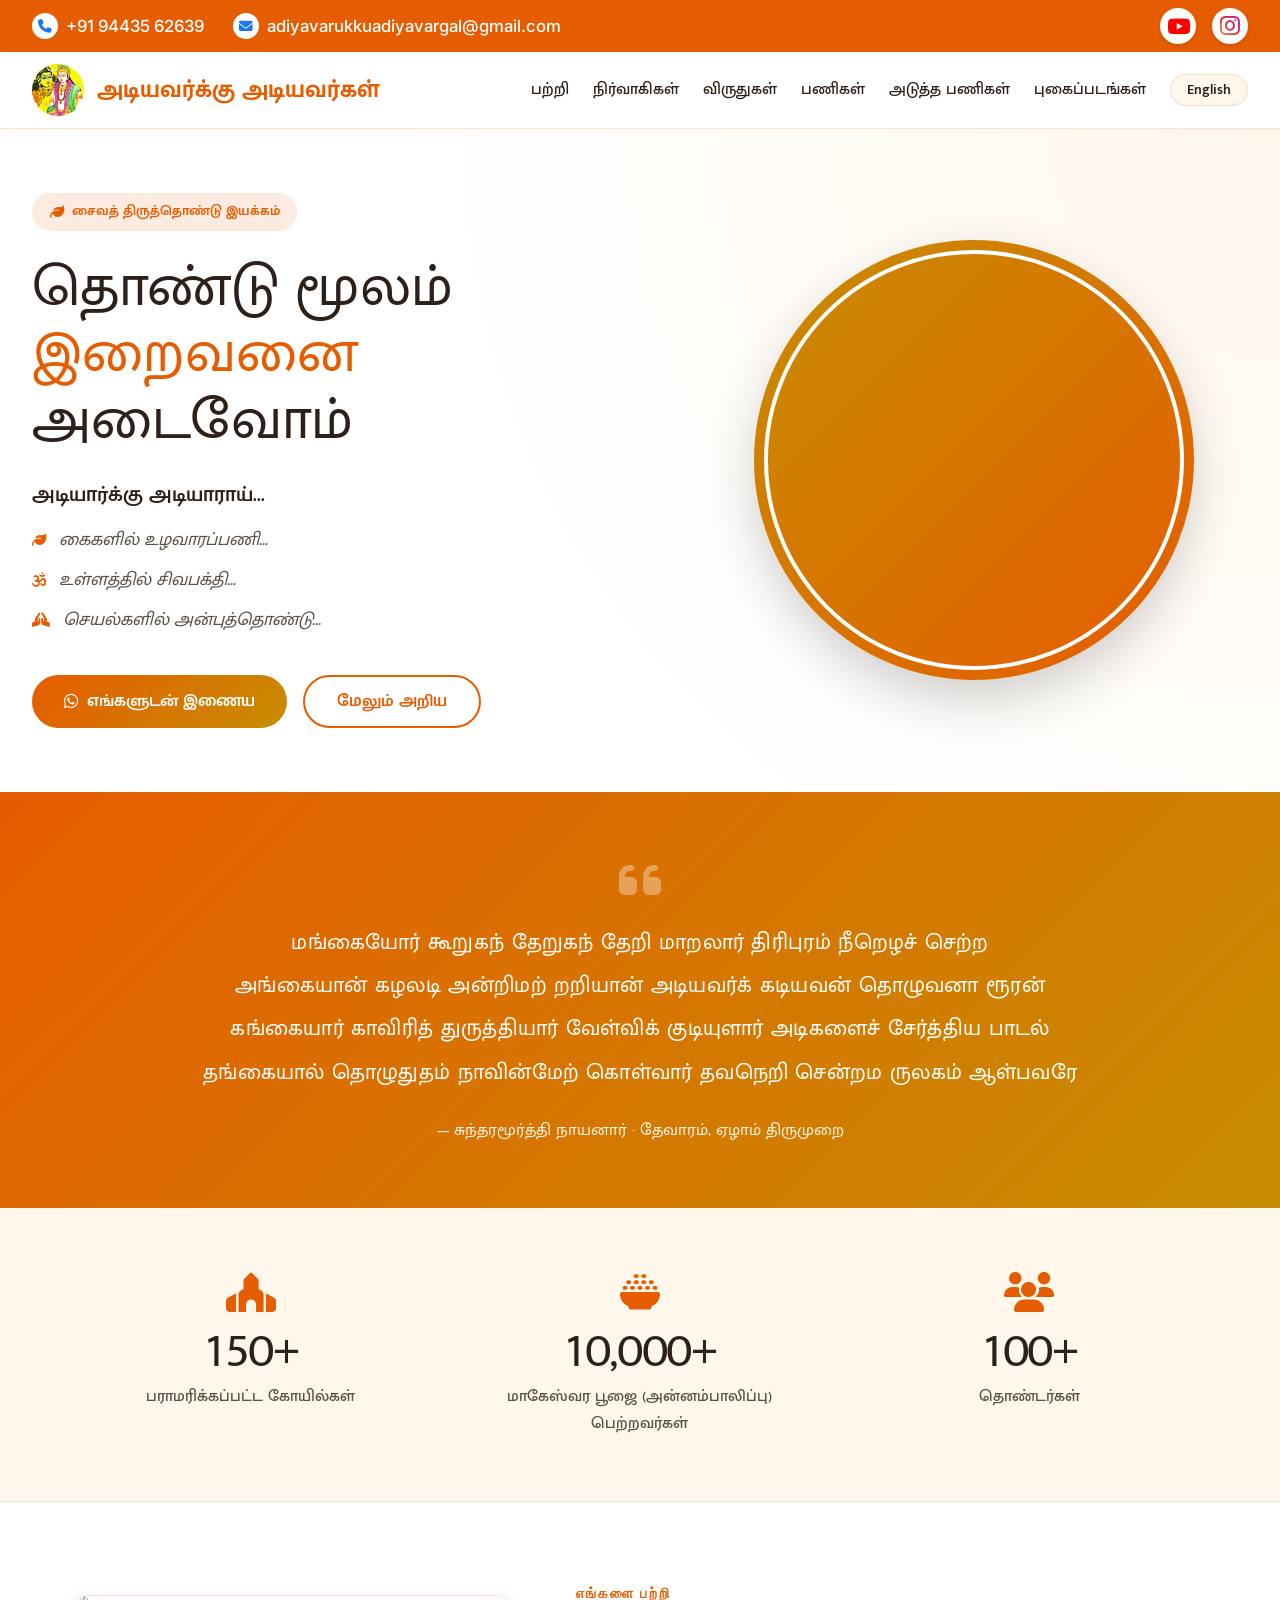
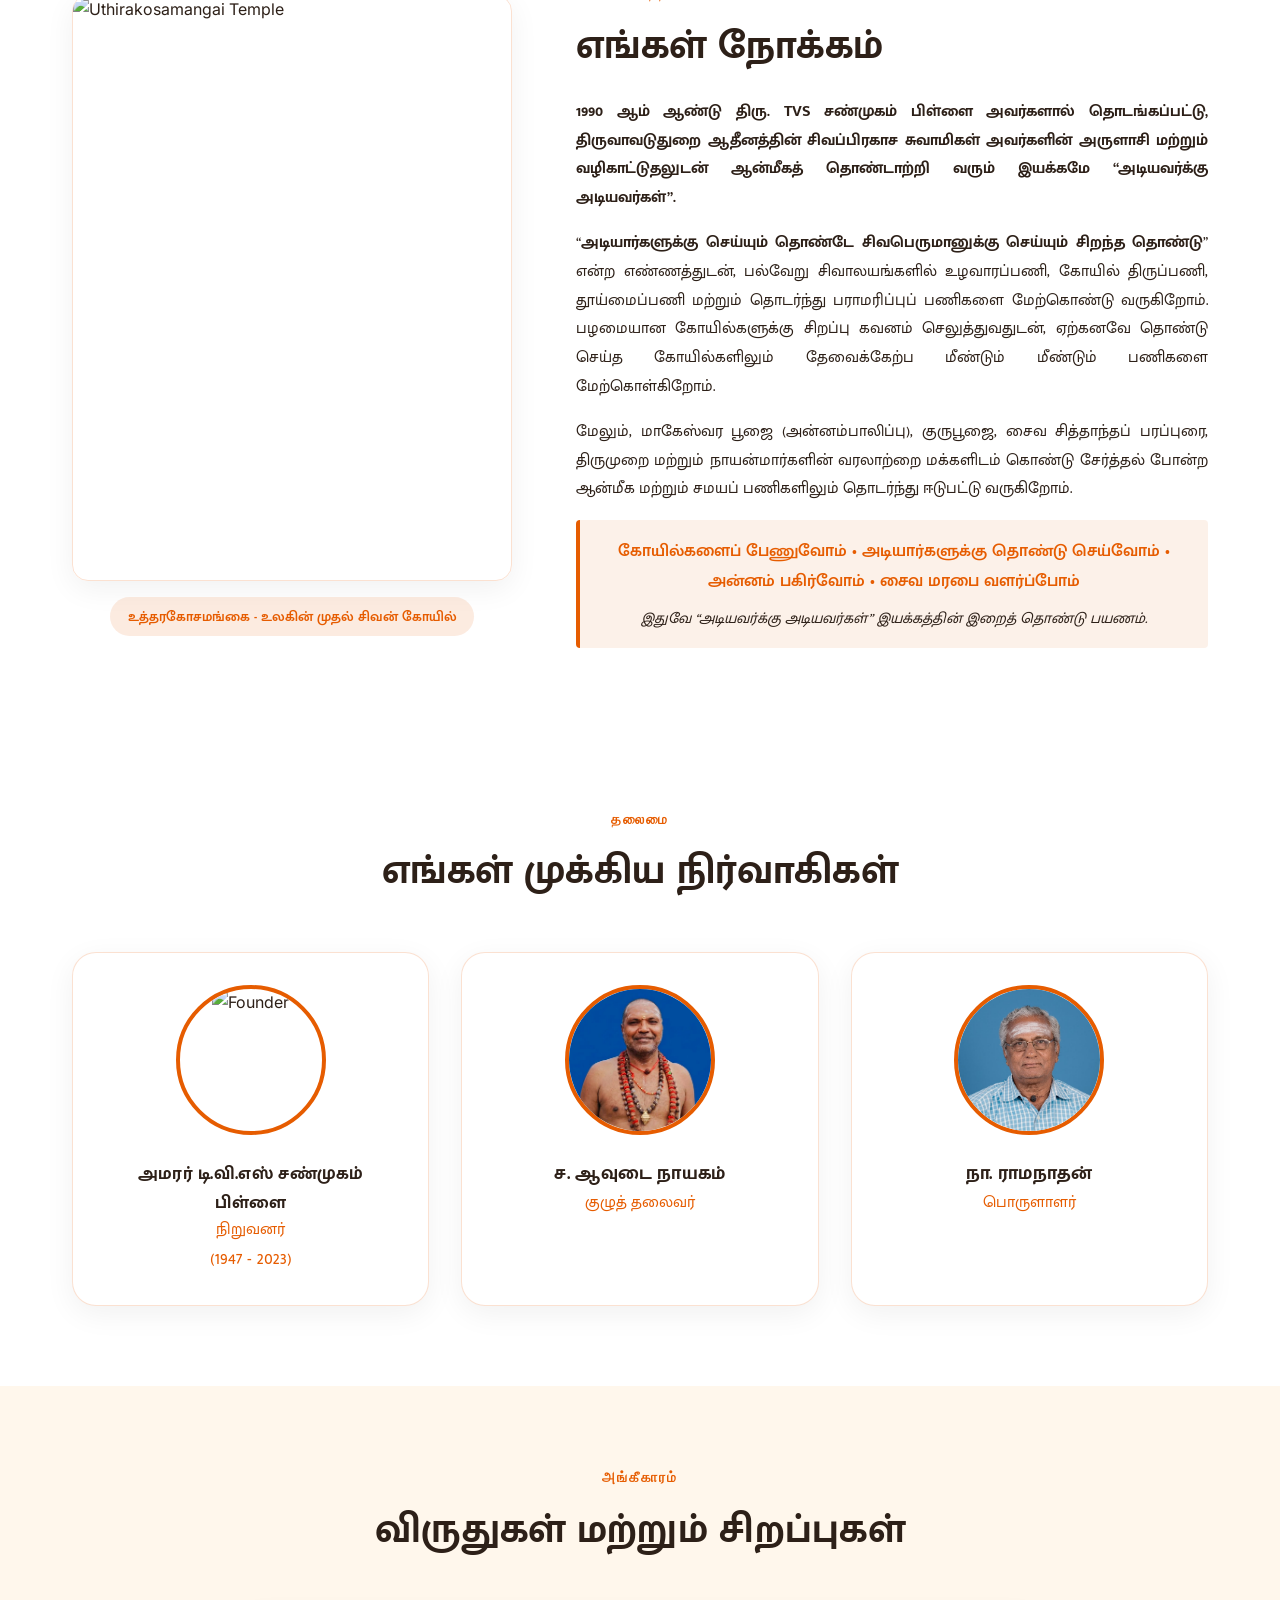
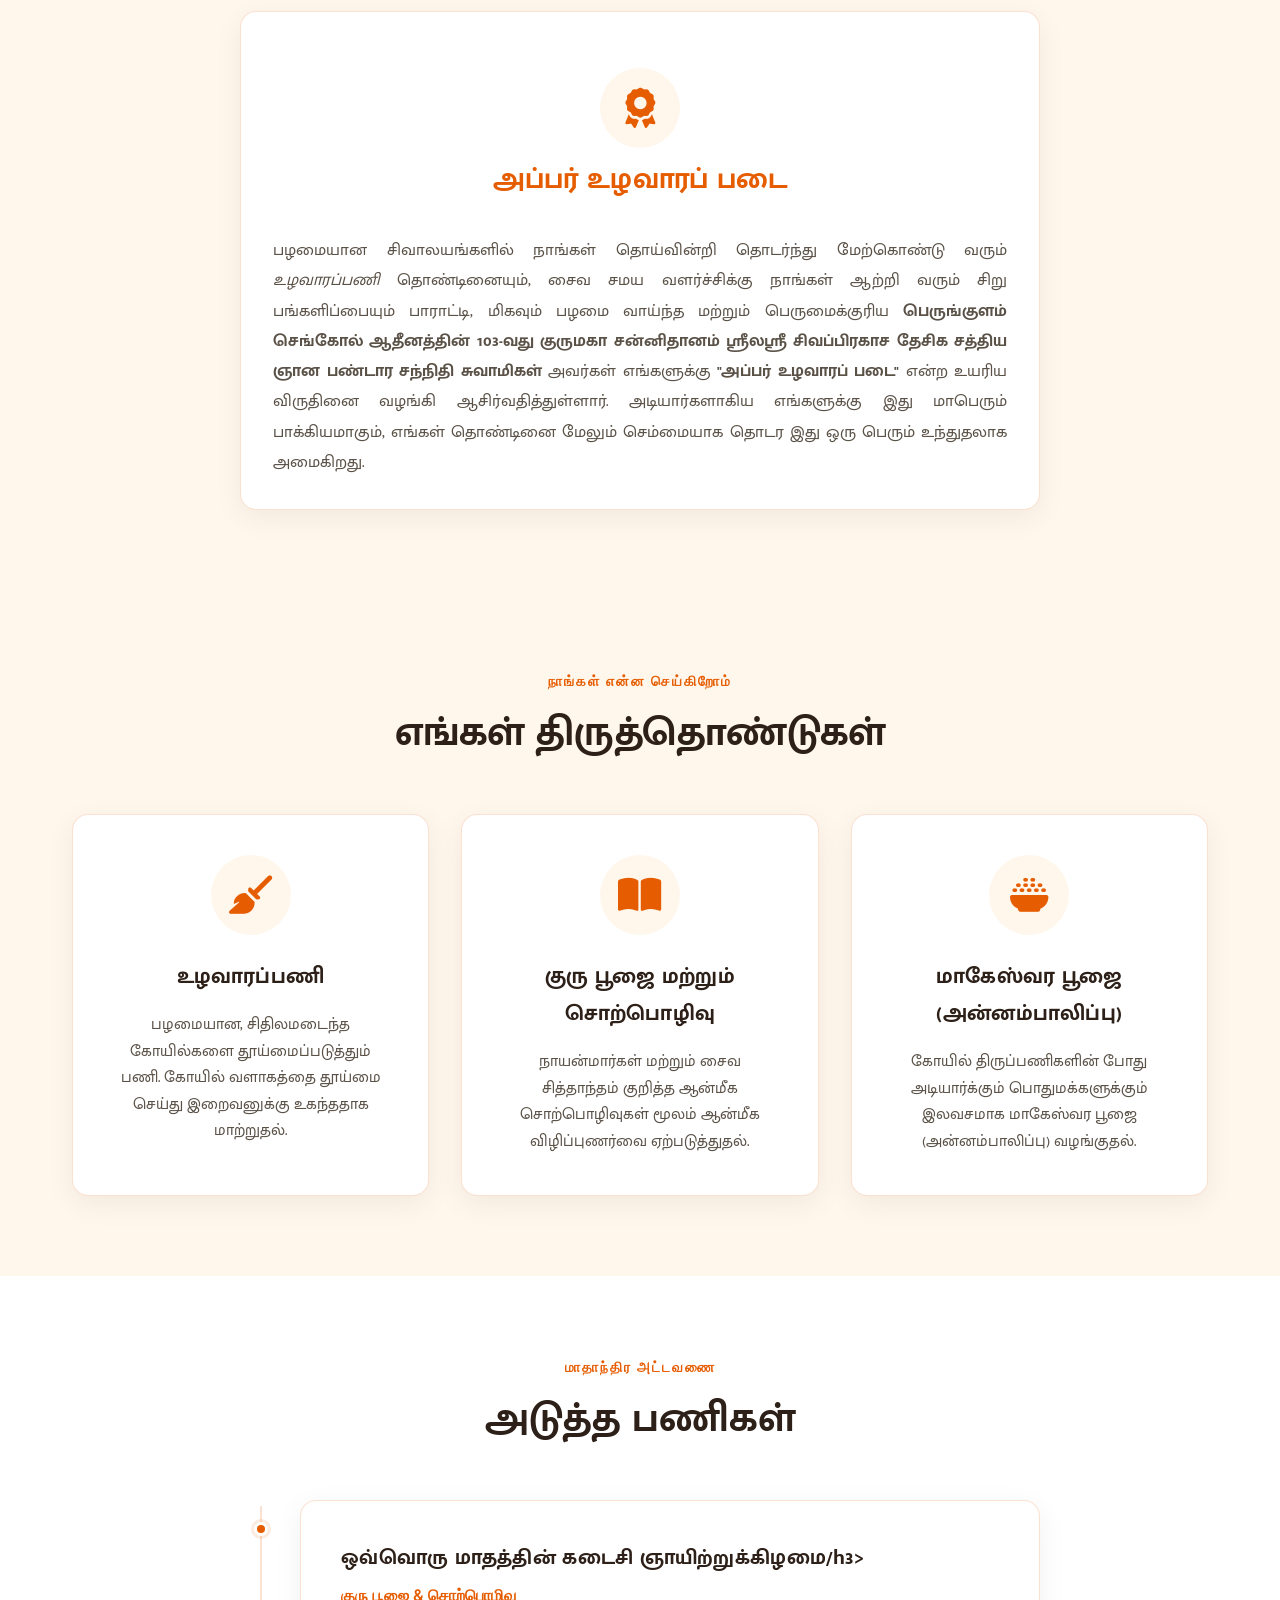
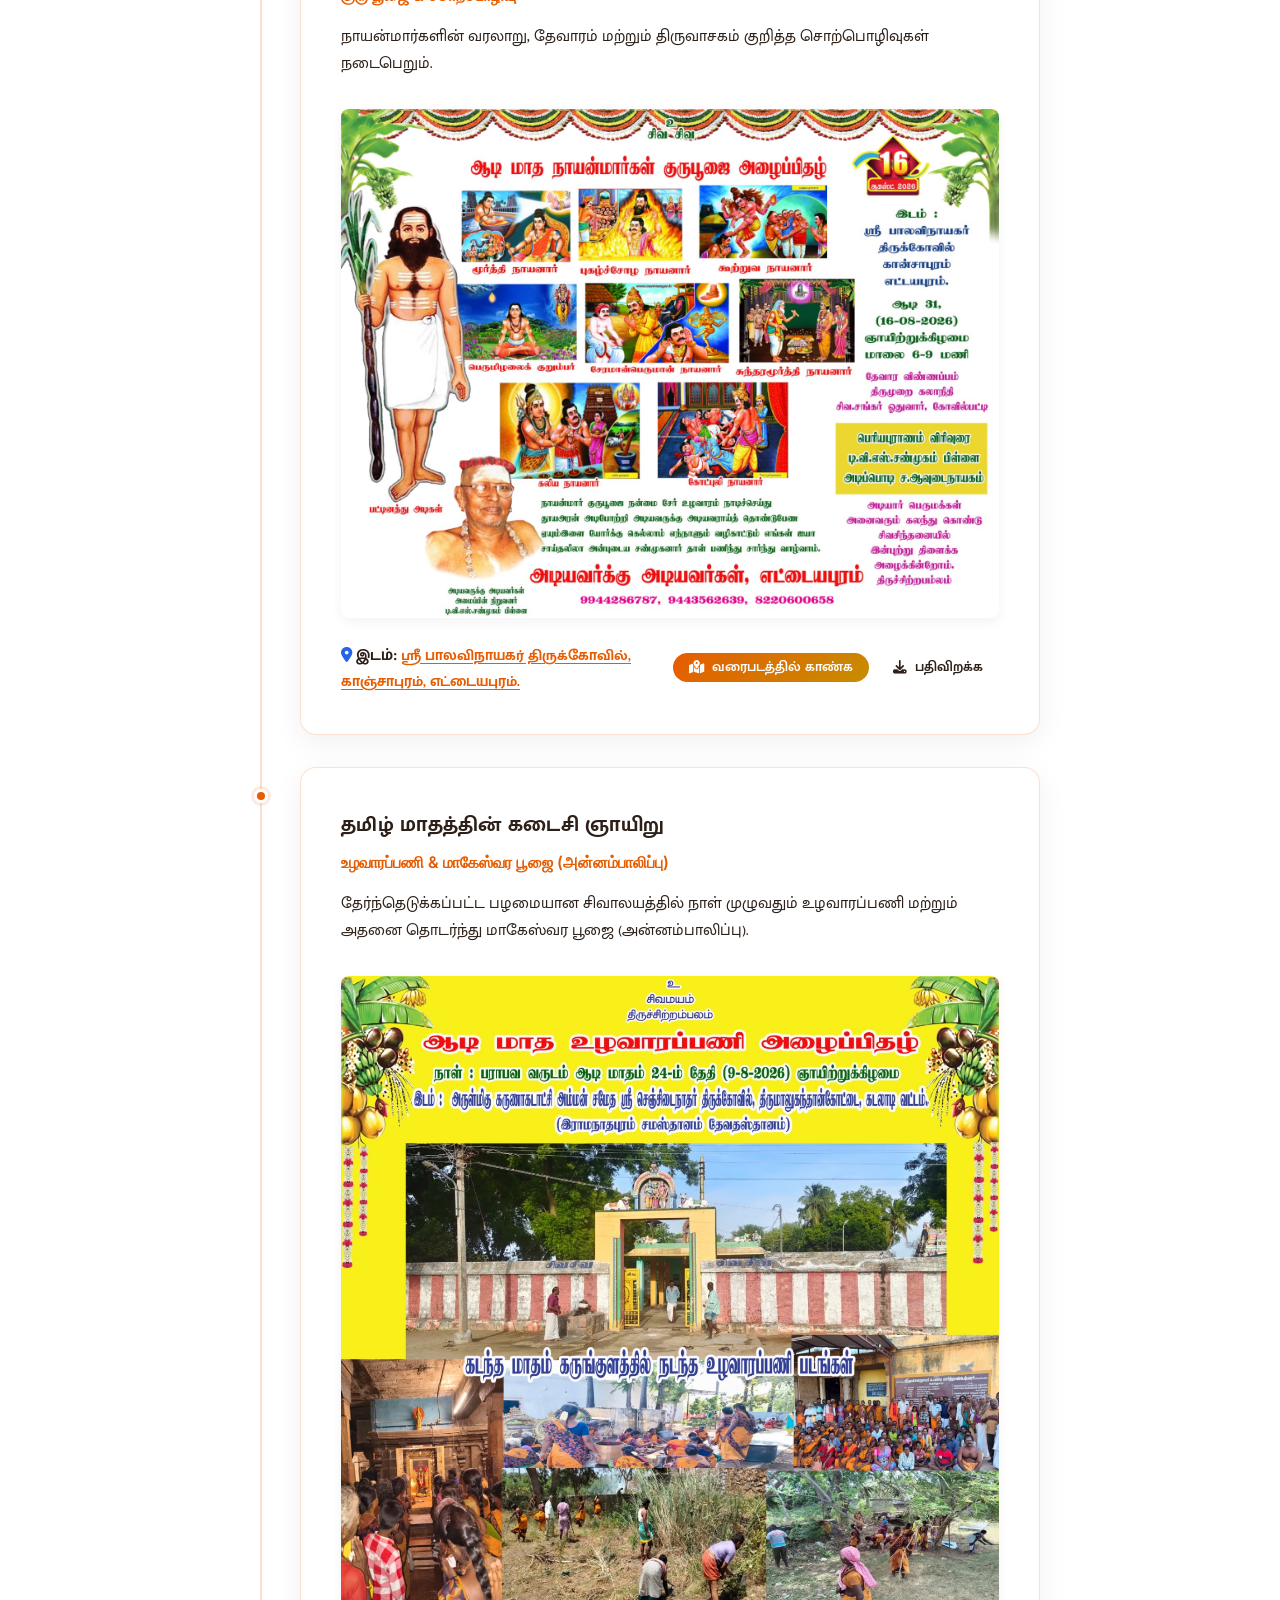
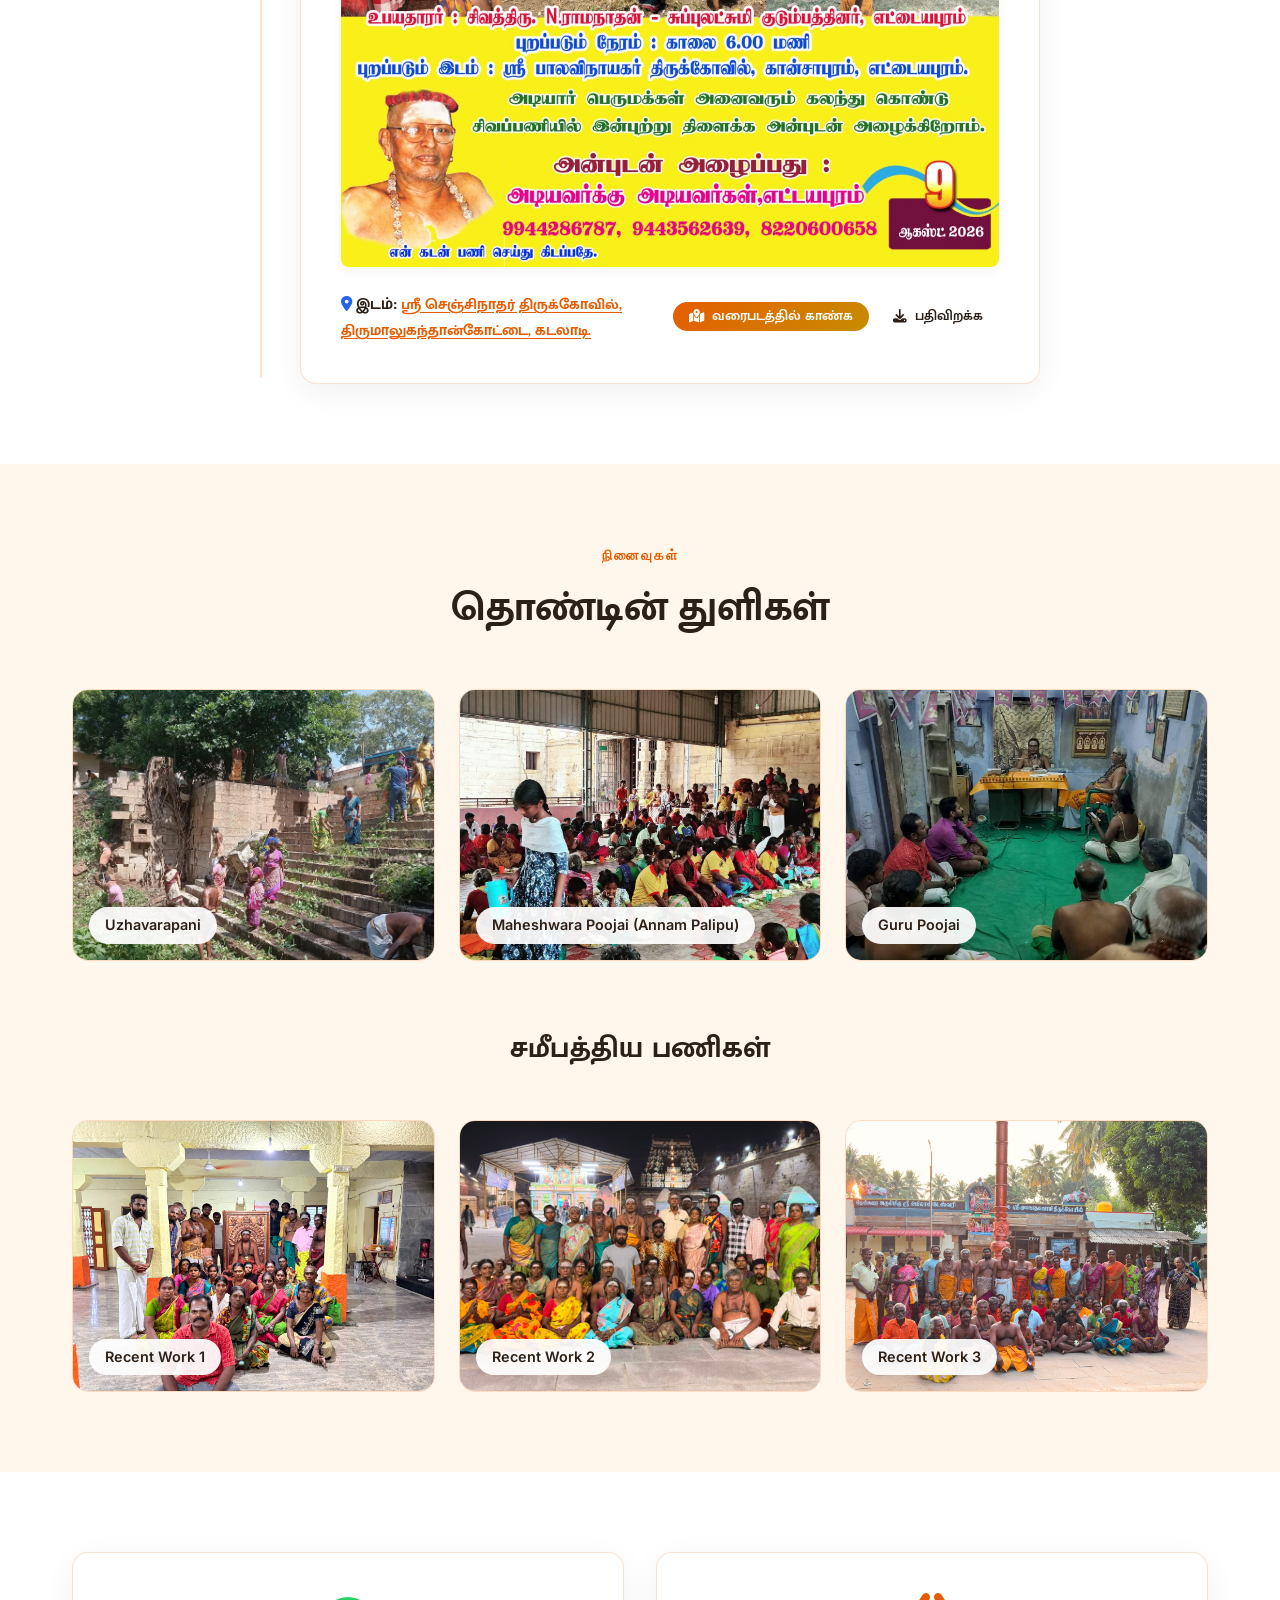
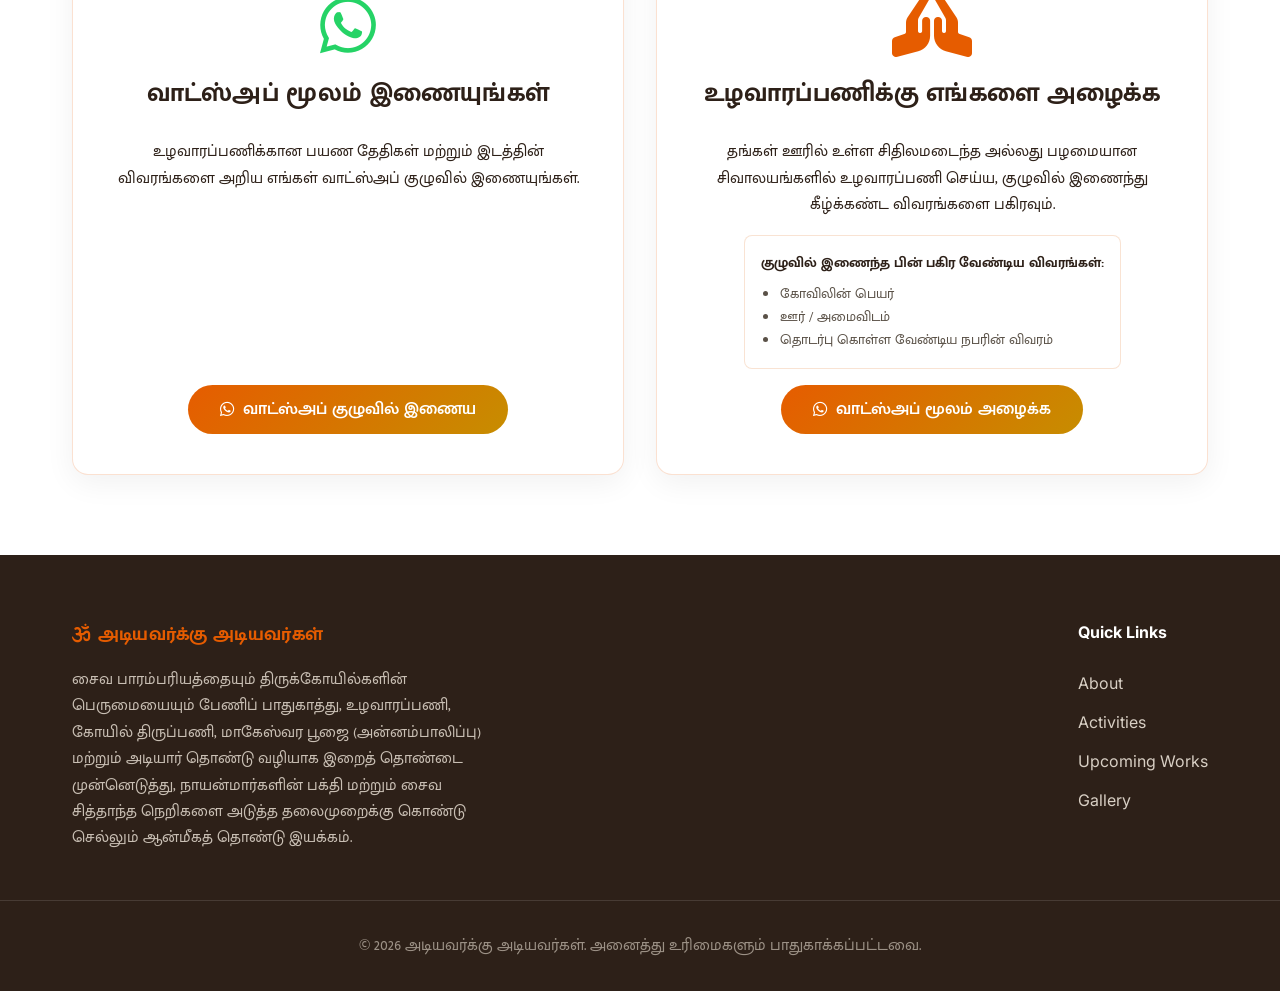
==== commit 24d6d43c: "Updated Annadhanam to Maheshwara Poojai (Annam Palipu)" ====
--- a/index.html
+++ b/index.html
@@ -4,8 +4,11 @@
 <head>
     <meta charset="UTF-8">
     <meta name="viewport" content="width=device-width, initial-scale=1.0">
-    <title>அடியவர்க்கு அடியவர்கள் | Adiyavarkku Adiyavargal</title>
-    <meta name="description" content="A spiritual group dedicated to Uzhavarapani, Annadhanam, and Guru Poojai.">
+    <title>Adiyavarkku Adiyavargal | அடியவர்க்கு அடியவர்கள்</title>
+    <meta name="description"
+        content="Adiyavarkku Adiyavargal (அடியவர்க்கு அடியவர்கள்) is a spiritual movement founded in 1990, dedicated to Uzhavarapani (temple cleaning), Maheshwara Poojai (Annam Palipu), and Guru Poojai across Shiva temples in Tamil Nadu.">
+    <meta name="keywords"
+        content="Adiyavarkku Adiyavargal, அடியவர்க்கு அடியவர்கள், Uzhavarapani, Shiva Temples, Maheshwara Poojai (Annam Palipu), Guru Poojai, Tamil Nadu, Spiritual Movement">
 
     <link rel="icon" type="image/png" href="logo.png">
 
@@ -165,8 +168,8 @@
             <div class="stat-card">
                 <i class="fa-solid fa-bowl-rice"></i>
                 <h3 class="counter" data-target="10000">0</h3>
-                <p class="lang-en">Annadhanam Served</p>
-                <p class="lang-ta hidden">அன்னதானம் பெற்றவர்கள்</p>
+                <p class="lang-en">Maheshwara Poojai (Annam Palipu) Served</p>
+                <p class="lang-ta hidden">மாகேஸ்வர பூஜை (அன்னம்பாலிப்பு) பெற்றவர்கள்</p>
             </div>
             <div class="stat-card">
                 <i class="fa-solid fa-users"></i>
@@ -209,7 +212,7 @@
                         needed.</p>
 
                     <p style="margin-bottom: 1rem;">Furthermore, we are continuously engaged in spiritual and religious
-                        activities such as Annadhanam, Guru Poojai, spreading Shaiva Siddhanta, and taking the history
+                        activities such as Maheshwara Poojai (Annam Palipu), Guru Poojai, spreading Shaiva Siddhanta, and taking the history
                         of Thirumurai and Nayanmars to the people.</p>
 
                     <p style="margin-bottom: 1.5rem;">In this journey continuing since 1990, we have completed service
@@ -237,7 +240,7 @@
                         கோயில்களுக்கு சிறப்பு கவனம் செலுத்துவதுடன், ஏற்கனவே தொண்டு செய்த கோயில்களிலும் தேவைக்கேற்ப
                         மீண்டும் மீண்டும் பணிகளை மேற்கொள்கிறோம்.</p>
 
-                    <p style="margin-bottom: 1rem;">மேலும், அன்னதானம், குருபூஜை, சைவ சித்தாந்தப் பரப்புரை, திருமுறை
+                    <p style="margin-bottom: 1rem;">மேலும், மாகேஸ்வர பூஜை (அன்னம்பாலிப்பு), குருபூஜை, சைவ சித்தாந்தப் பரப்புரை, திருமுறை
                         மற்றும் நாயன்மார்களின் வரலாற்றை மக்களிடம் கொண்டு சேர்த்தல் போன்ற ஆன்மீக மற்றும் சமயப் பணிகளிலும்
                         தொடர்ந்து ஈடுபட்டு வருகிறோம்.</p>
 
@@ -387,15 +390,15 @@
                         ஆன்மீக விழிப்புணர்வை ஏற்படுத்துதல்.</p>
                 </div>
 
-                <!-- Annadhanam -->
+                <!-- Maheshwara Poojai (Annam Palipu) -->
                 <div class="card glass-card">
                     <div class="card-icon"><i class="fa-solid fa-bowl-rice"></i></div>
-                    <h3 class="lang-en">Annadhanam</h3>
-                    <h3 class="lang-ta hidden">அன்னதானம்</h3>
+                    <h3 class="lang-en">Maheshwara Poojai (Annam Palipu)</h3>
+                    <h3 class="lang-ta hidden">மாகேஸ்வர பூஜை (அன்னம்பாலிப்பு)</h3>
                     <p class="lang-en">Offering free, sanctified food to devotees, the poor, and those in need during
                         our temple services.</p>
                     <p class="lang-ta hidden">கோயில் திருப்பணிகளின் போது அடியார்க்கும் பொதுமக்களுக்கும் இலவசமாக
-                        அன்னதானம் வழங்குதல்.</p>
+                        மாகேஸ்வர பூஜை (அன்னம்பாலிப்பு) வழங்குதல்.</p>
                 </div>
 
             </div>
@@ -418,52 +421,54 @@
                     <div class="timeline-dot"></div>
                     <div class="timeline-content glass-card">
                         <h3 class="lang-en">Saturday Before Last Sunday</h3>
-                        <h3 class="lang-ta hidden">கடைசி ஞாயிறு முந்தைய சனிக்கிழமை</h3>
-                        <h4 class="text-saffron lang-en">Guru Poojai &amp; Lectures</h4>
-                        <h4 class="text-saffron lang-ta hidden">குரு பூஜை &amp; சொற்பொழிவு</h4>
-                        <p class="lang-en">We gather to discuss the lives of Nayanmars and read sacred Tamil texts like
-                            Thevaram and Thiruvasagam.</p>
-                        <p class="lang-ta hidden">நாயன்மார்களின் வரலாறு, தேவாரம் மற்றும் திருவாசகம் குறித்த
-                            சொற்பொழிவுகள் நடைபெறும்.</p>
-                        <div class="mt-2">
-                            <img src="guruboojai_invitation.jpeg" alt="Guru Poojai Invitation" class="invitation-img"
-                                style="width: 100%; border-radius: 8px; margin-bottom: 1rem; box-shadow: 0 4px 12px rgba(0,0,0,0.05);"
-                                onerror="this.style.display='none'">
-
-                            <div
-                                style="display: flex; flex-wrap: wrap; justify-content: space-between; align-items: center; gap: 1rem;">
-                                <p style="margin: 0; font-size: 0.95rem; flex: 1; min-width: 250px;">
-                                    <i class="fa-solid fa-location-dot" style="color: #2563eb;"></i>
-                                    <span class="lang-en"><strong
-                                            style="font-family: 'Marcellus', 'Mukta Malar', serif; color: var(--text-primary); font-size: 1.05em;">Location:</strong>
-                                        <strong
-                                            style="color: var(--accent-saffron); text-decoration: underline; text-underline-offset: 3px;">Sri
-                                            Balavinayagar Temple, Kanchapuram, Ettayapuram.</strong></span>
-                                    <span class="lang-ta hidden"><strong
-                                            style="font-family: 'Marcellus', 'Mukta Malar', serif; color: var(--text-primary); font-size: 1.05em;">இடம்:</strong>
-                                        <strong
-                                            style="color: var(--accent-saffron); text-decoration: underline; text-underline-offset: 3px;">ஸ்ரீ
-                                            பாலவிநாயகர் திருக்கோவில், காஞ்சாபுரம், எட்டையபுரம்.</strong></span>
-                                </p>
-
-                                <div style="display: flex; gap: 0.5rem; flex-wrap: wrap;">
-                                    <a href="https://maps.app.goo.gl/kx3zm8AfYrqyWRQG6" target="_blank"
-                                        rel="noopener noreferrer" class="btn-primary"
-                                        style="display: inline-flex; align-items: center; gap: 0.5rem; padding: 0.5rem 1rem; font-size: 0.85rem; text-decoration: none;">
-                                        <i class="fa-solid fa-map-location-dot"></i>
-                                        <span class="lang-en">View in Map</span>
-                                        <span class="lang-ta hidden">வரைபடத்தில் காண்க</span>
-                                    </a>
-                                    <a href="guruboojai_invitation.jpeg" download="Guru_Poojai_Invitation.jpeg"
-                                        class="btn-primary"
-                                        style="display: inline-flex; align-items: center; gap: 0.5rem; padding: 0.5rem 1rem; font-size: 0.85rem; text-decoration: none; background: transparent; color: var(--saffron-primary); border: 2px solid var(--saffron-primary);">
-                                        <i class="fa-solid fa-download"></i>
-                                        <span class="lang-en">Download</span>
-                                        <span class="lang-ta hidden">பதிவிறக்க</span>
-                                    </a>
+                        <h3 class="lang-ta hidden">ஒவ்வொரு மாதத்தின் கடைசி ஞாயிற்றுக்கிழமை/h3>
+                            <h4 class="text-saffron lang-en">Guru Poojai &amp; Lectures</h4>
+                            <h4 class="text-saffron lang-ta hidden">குரு பூஜை &amp; சொற்பொழிவு</h4>
+                            <p class="lang-en">We gather to discuss the lives of Nayanmars and read sacred Tamil texts
+                                like
+                                Thevaram and Thiruvasagam.</p>
+                            <p class="lang-ta hidden">நாயன்மார்களின் வரலாறு, தேவாரம் மற்றும் திருவாசகம் குறித்த
+                                சொற்பொழிவுகள் நடைபெறும்.</p>
+                            <div class="mt-2">
+                                <img src="guruboojai_invitation.jpeg" alt="Guru Poojai Invitation"
+                                    class="invitation-img"
+                                    style="width: 100%; border-radius: 8px; margin-bottom: 1rem; box-shadow: 0 4px 12px rgba(0,0,0,0.05);"
+                                    onerror="this.style.display='none'">
+
+                                <div
+                                    style="display: flex; flex-wrap: wrap; justify-content: space-between; align-items: center; gap: 1rem;">
+                                    <p style="margin: 0; font-size: 0.95rem; flex: 1; min-width: 250px;">
+                                        <i class="fa-solid fa-location-dot" style="color: #2563eb;"></i>
+                                        <span class="lang-en"><strong
+                                                style="font-family: 'Marcellus', 'Mukta Malar', serif; color: var(--text-primary); font-size: 1.05em;">Location:</strong>
+                                            <strong
+                                                style="color: var(--accent-saffron); text-decoration: underline; text-underline-offset: 3px;">Sri
+                                                Balavinayagar Temple, Kanchapuram, Ettayapuram.</strong></span>
+                                        <span class="lang-ta hidden"><strong
+                                                style="font-family: 'Marcellus', 'Mukta Malar', serif; color: var(--text-primary); font-size: 1.05em;">இடம்:</strong>
+                                            <strong
+                                                style="color: var(--accent-saffron); text-decoration: underline; text-underline-offset: 3px;">ஸ்ரீ
+                                                பாலவிநாயகர் திருக்கோவில், காஞ்சாபுரம், எட்டையபுரம்.</strong></span>
+                                    </p>
+
+                                    <div style="display: flex; gap: 0.5rem; flex-wrap: wrap;">
+                                        <a href="https://maps.app.goo.gl/kx3zm8AfYrqyWRQG6" target="_blank"
+                                            rel="noopener noreferrer" class="btn-primary"
+                                            style="display: inline-flex; align-items: center; gap: 0.5rem; padding: 0.5rem 1rem; font-size: 0.85rem; text-decoration: none;">
+                                            <i class="fa-solid fa-map-location-dot"></i>
+                                            <span class="lang-en">View in Map</span>
+                                            <span class="lang-ta hidden">வரைபடத்தில் காண்க</span>
+                                        </a>
+                                        <a href="guruboojai_invitation.jpeg" download="Guru_Poojai_Invitation.jpeg"
+                                            class="btn-primary"
+                                            style="display: inline-flex; align-items: center; gap: 0.5rem; padding: 0.5rem 1rem; font-size: 0.85rem; text-decoration: none; background: transparent; color: var(--saffron-primary); border: 2px solid var(--saffron-primary);">
+                                            <i class="fa-solid fa-download"></i>
+                                            <span class="lang-en">Download</span>
+                                            <span class="lang-ta hidden">பதிவிறக்க</span>
+                                        </a>
+                                    </div>
                                 </div>
                             </div>
-                        </div>
                     </div>
                 </div>
                 <div class="timeline-item">
@@ -471,12 +476,12 @@
                     <div class="timeline-content glass-card">
                         <h3 class="lang-en">Last Sunday of Tamil Month</h3>
                         <h3 class="lang-ta hidden">தமிழ் மாதத்தின் கடைசி ஞாயிறு</h3>
-                        <h4 class="text-saffron lang-en">Uzhavarapani &amp; Annadhanam</h4>
-                        <h4 class="text-saffron lang-ta hidden">உழவாரப்பணி &amp; அன்னதானம்</h4>
+                        <h4 class="text-saffron lang-en">Uzhavarapani &amp; Maheshwara Poojai (Annam Palipu)</h4>
+                        <h4 class="text-saffron lang-ta hidden">உழவாரப்பணி &amp; மாகேஸ்வர பூஜை (அன்னம்பாலிப்பு)</h4>
                         <p class="lang-en">Full day dedicated to physically cleaning a selected ancient temple followed
-                            by Annadhanam for everyone.</p>
+                            by Maheshwara Poojai (Annam Palipu) for everyone.</p>
                         <p class="lang-ta hidden">தேர்ந்தெடுக்கப்பட்ட பழமையான சிவாலயத்தில் நாள் முழுவதும் உழவாரப்பணி
-                            மற்றும் அதனை தொடர்ந்து அன்னதானம்.</p>
+                            மற்றும் அதனை தொடர்ந்து மாகேஸ்வர பூஜை (அன்னம்பாலிப்பு).</p>
                         <div class="mt-2">
                             <img src="ulavarpani_invitation.jpeg" alt="Uzhavarapani Invitation" class="invitation-img"
                                 style="width: 100%; border-radius: 8px; margin-bottom: 1rem; box-shadow: 0 4px 12px rgba(0,0,0,0.05);"
@@ -538,8 +543,8 @@
                     <img src="gallery_uzhavarapani.jpeg" alt="Uzhavarapani"
                         onerror="this.parentElement.classList.add('placeholder-img'); this.style.display='none';">
                 </div>
-                <div class="gallery-item" data-label="Annadhanam">
-                    <img src="gallery_annadhanam.jpeg" alt="Annadhanam"
+                <div class="gallery-item" data-label="Maheshwara Poojai (Annam Palipu)">
+                    <img src="gallery_annadhanam.jpeg" alt="Maheshwara Poojai (Annam Palipu)"
                         onerror="this.parentElement.classList.add('placeholder-img'); this.style.display='none';">
                 </div>
                 <div class="gallery-item" data-label="Guru Poojai">
@@ -649,7 +654,7 @@
                 <p class="lang-en mt-1">A spiritual group dedicated to preserving Shaivite heritage and serving
                     humanity.</p>
                 <p class="lang-ta hidden mt-1">சைவ பாரம்பரியத்தையும் திருக்கோயில்களின் பெருமையையும் பேணிப் பாதுகாத்து,
-                    உழவாரப்பணி, கோயில் திருப்பணி, அன்னதானம் மற்றும் அடியார் தொண்டு வழியாக இறைத் தொண்டை முன்னெடுத்து,
+                    உழவாரப்பணி, கோயில் திருப்பணி, மாகேஸ்வர பூஜை (அன்னம்பாலிப்பு) மற்றும் அடியார் தொண்டு வழியாக இறைத் தொண்டை முன்னெடுத்து,
                     நாயன்மார்களின் பக்தி மற்றும் சைவ சித்தாந்த நெறிகளை அடுத்த தலைமுறைக்கு கொண்டு செல்லும் ஆன்மீகத்
                     தொண்டு இயக்கம்.</p>
             </div>
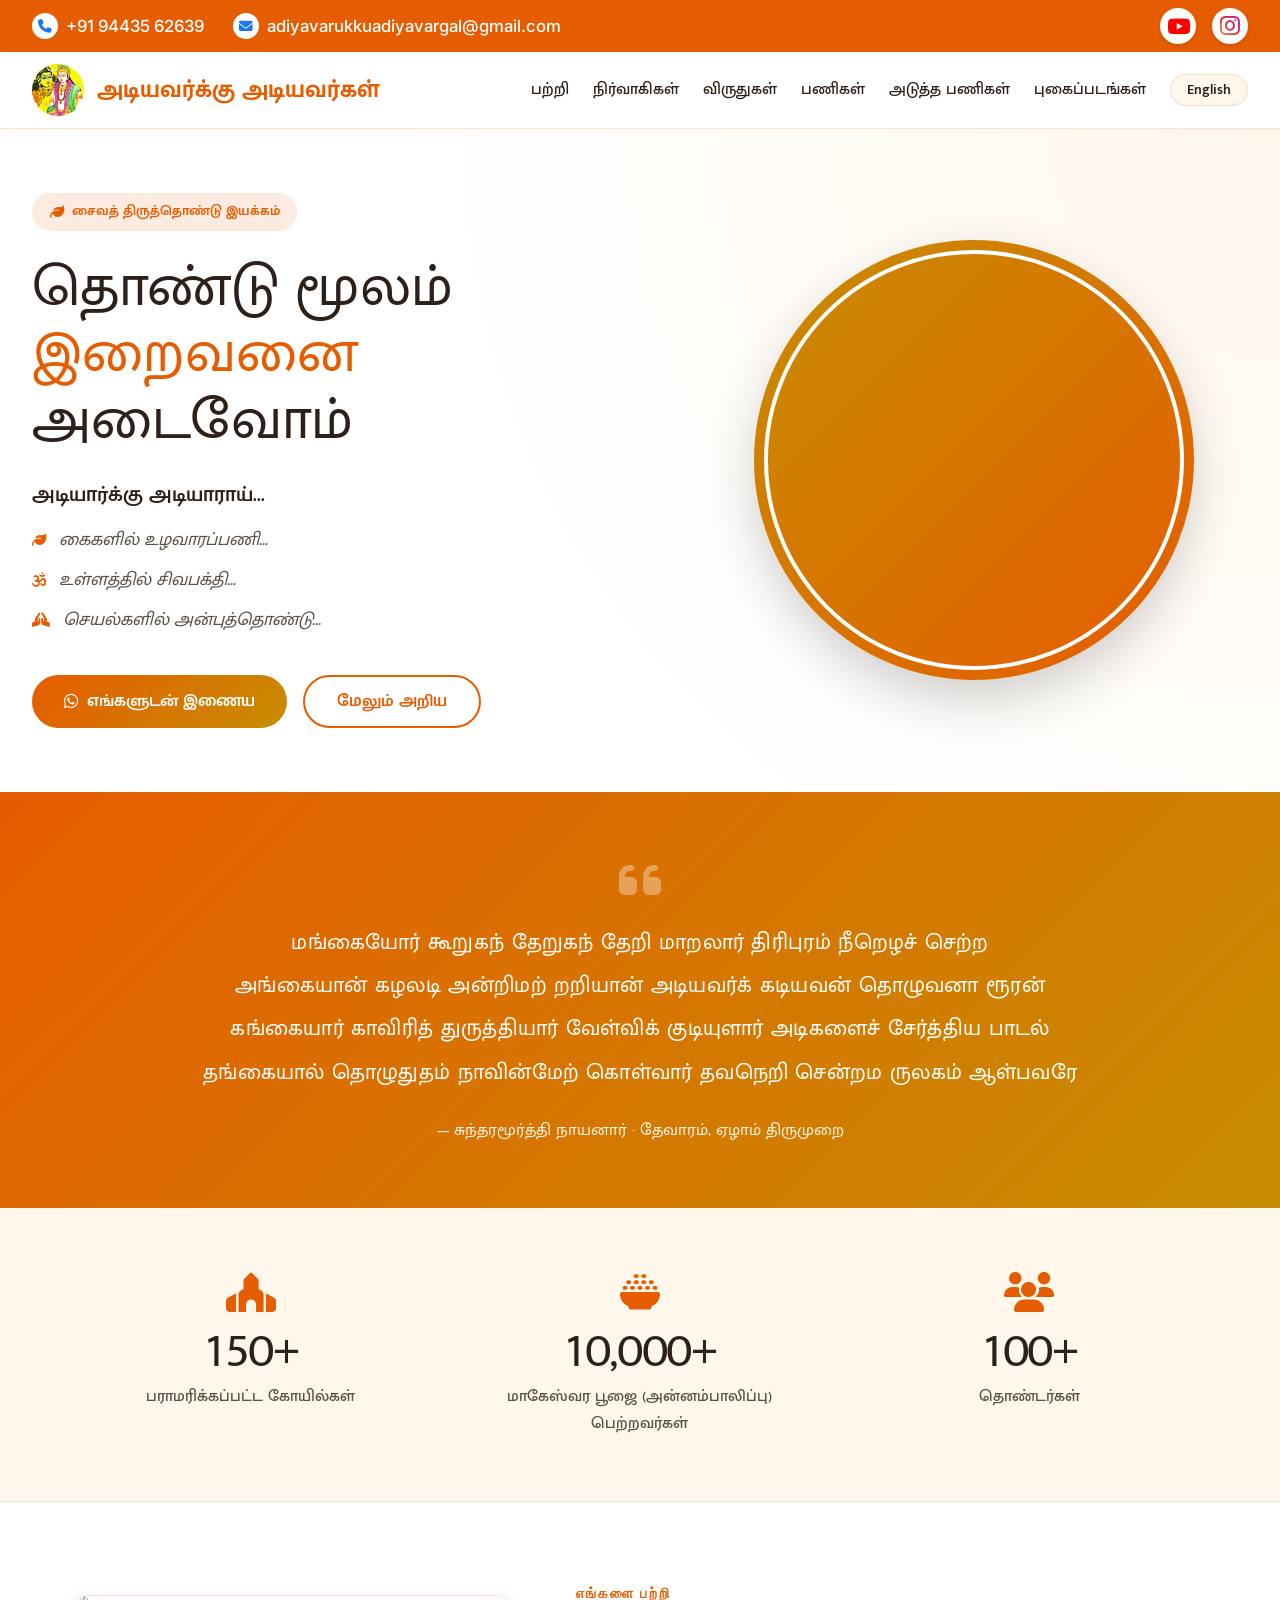
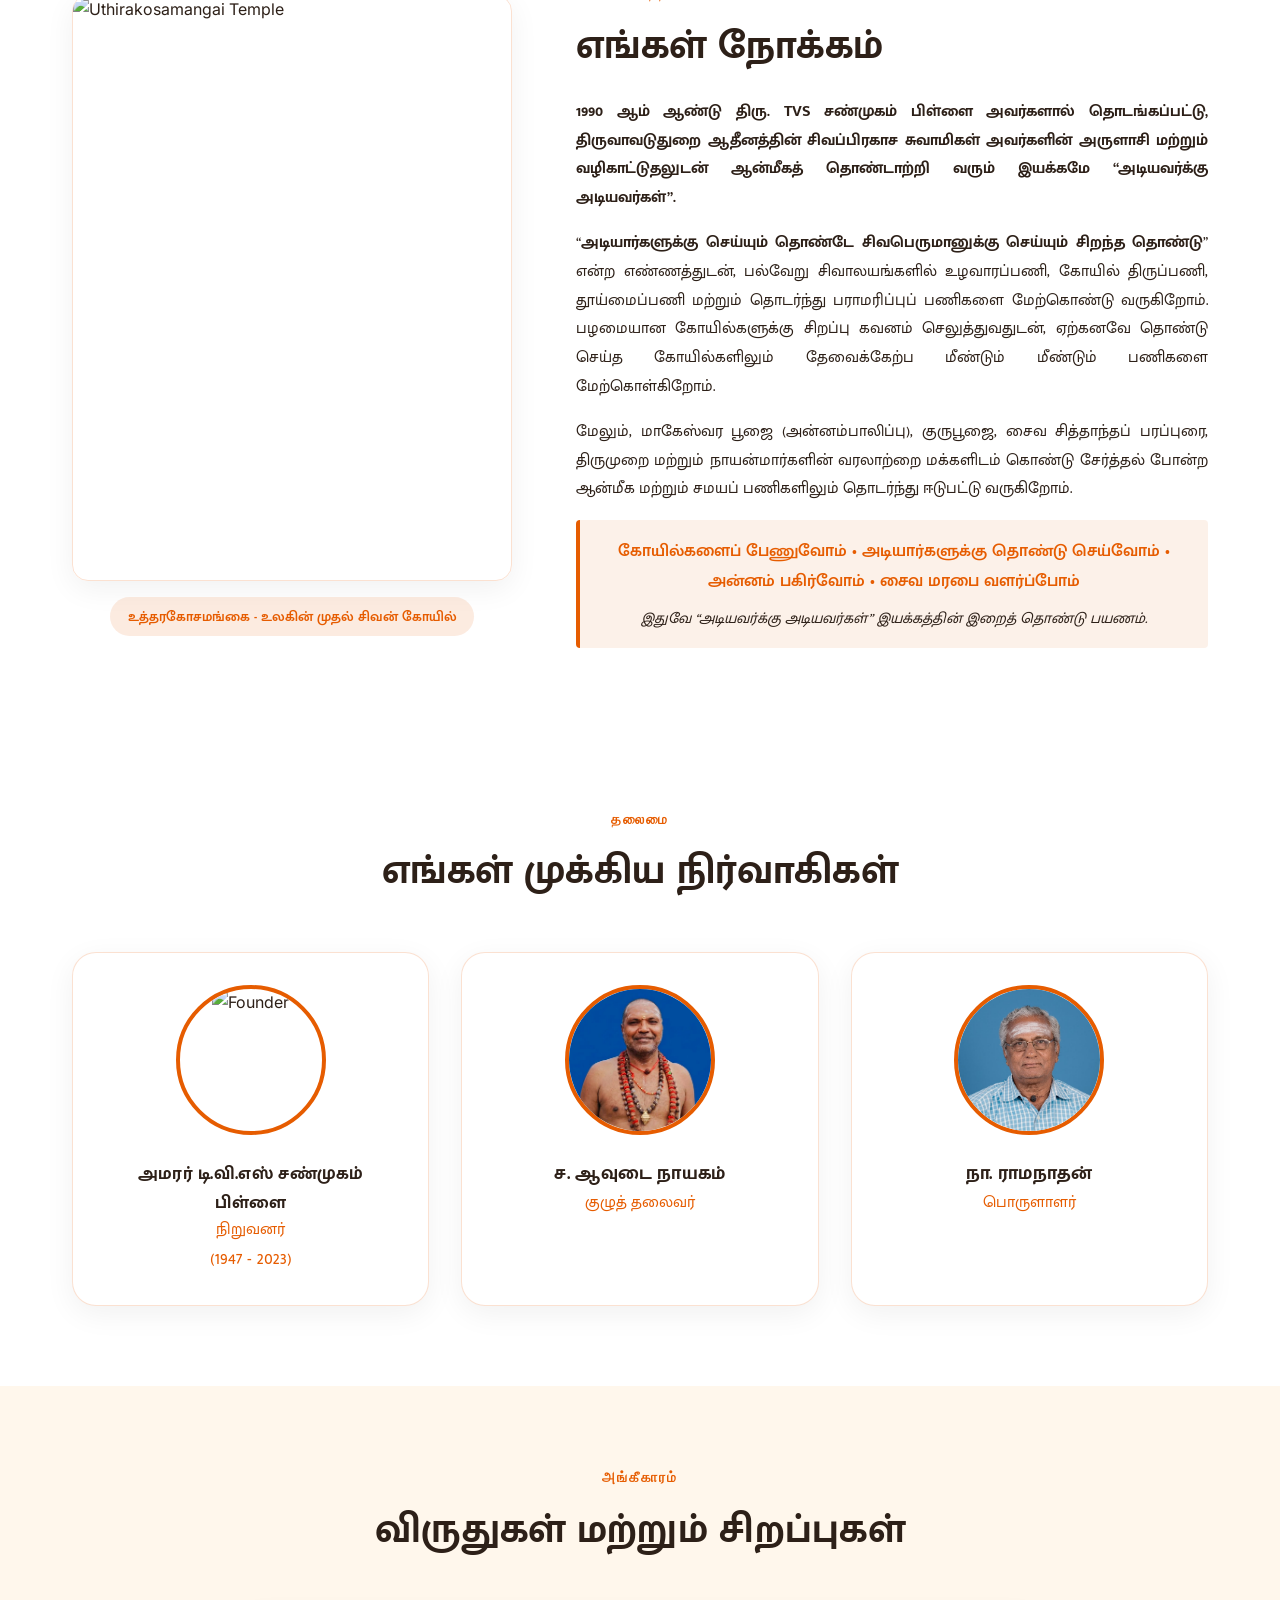
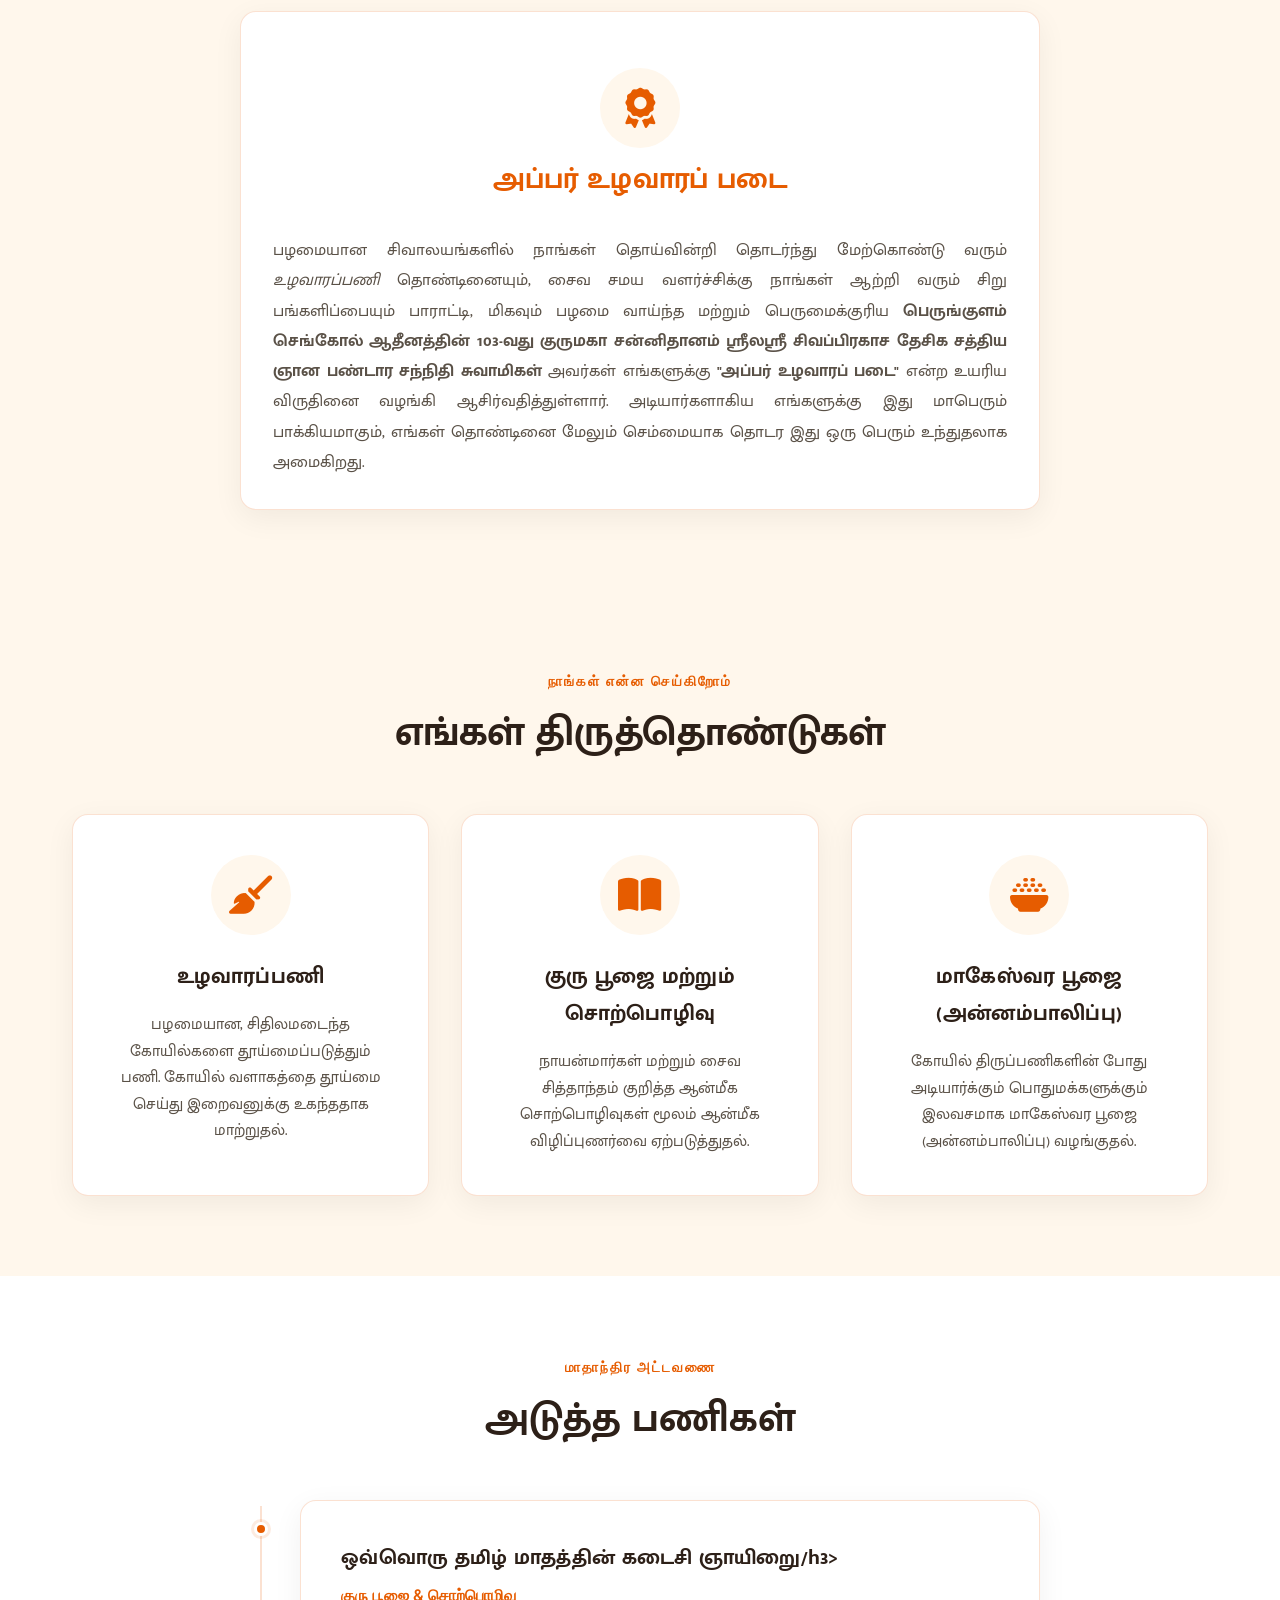
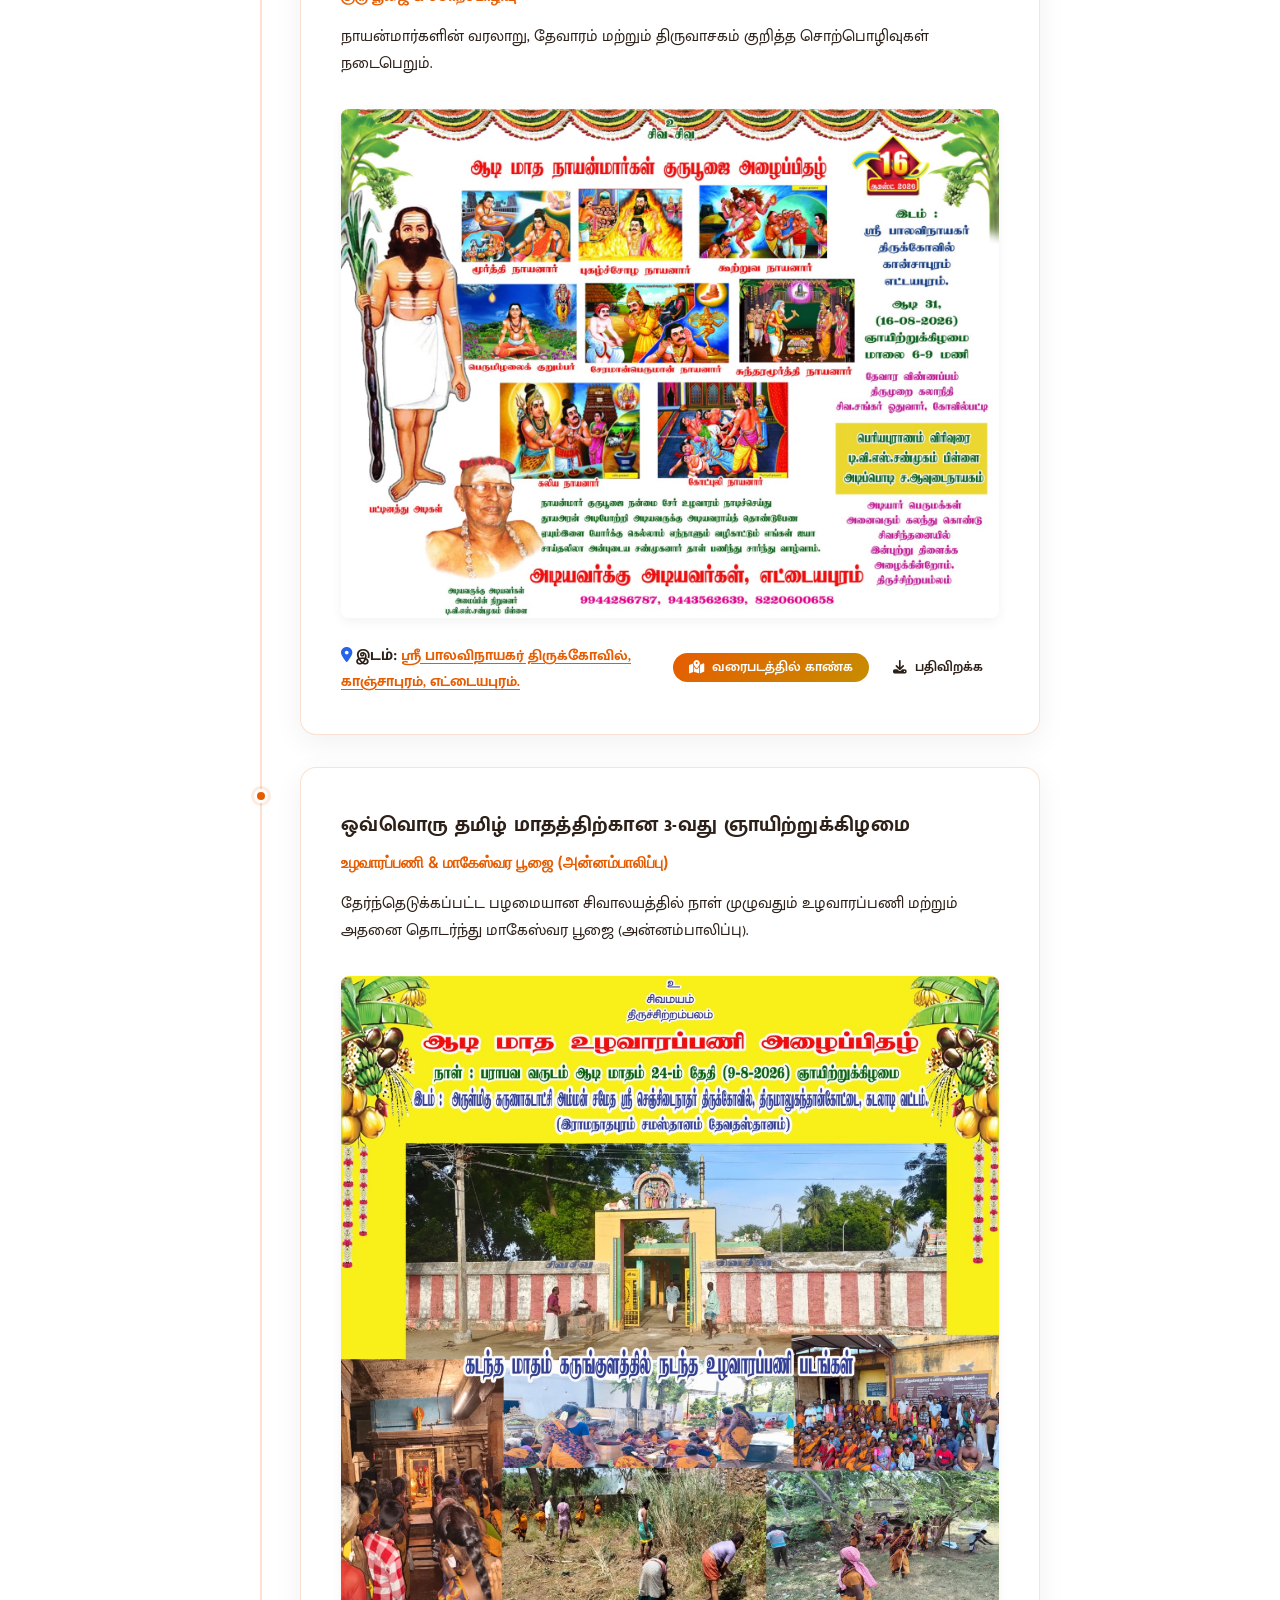
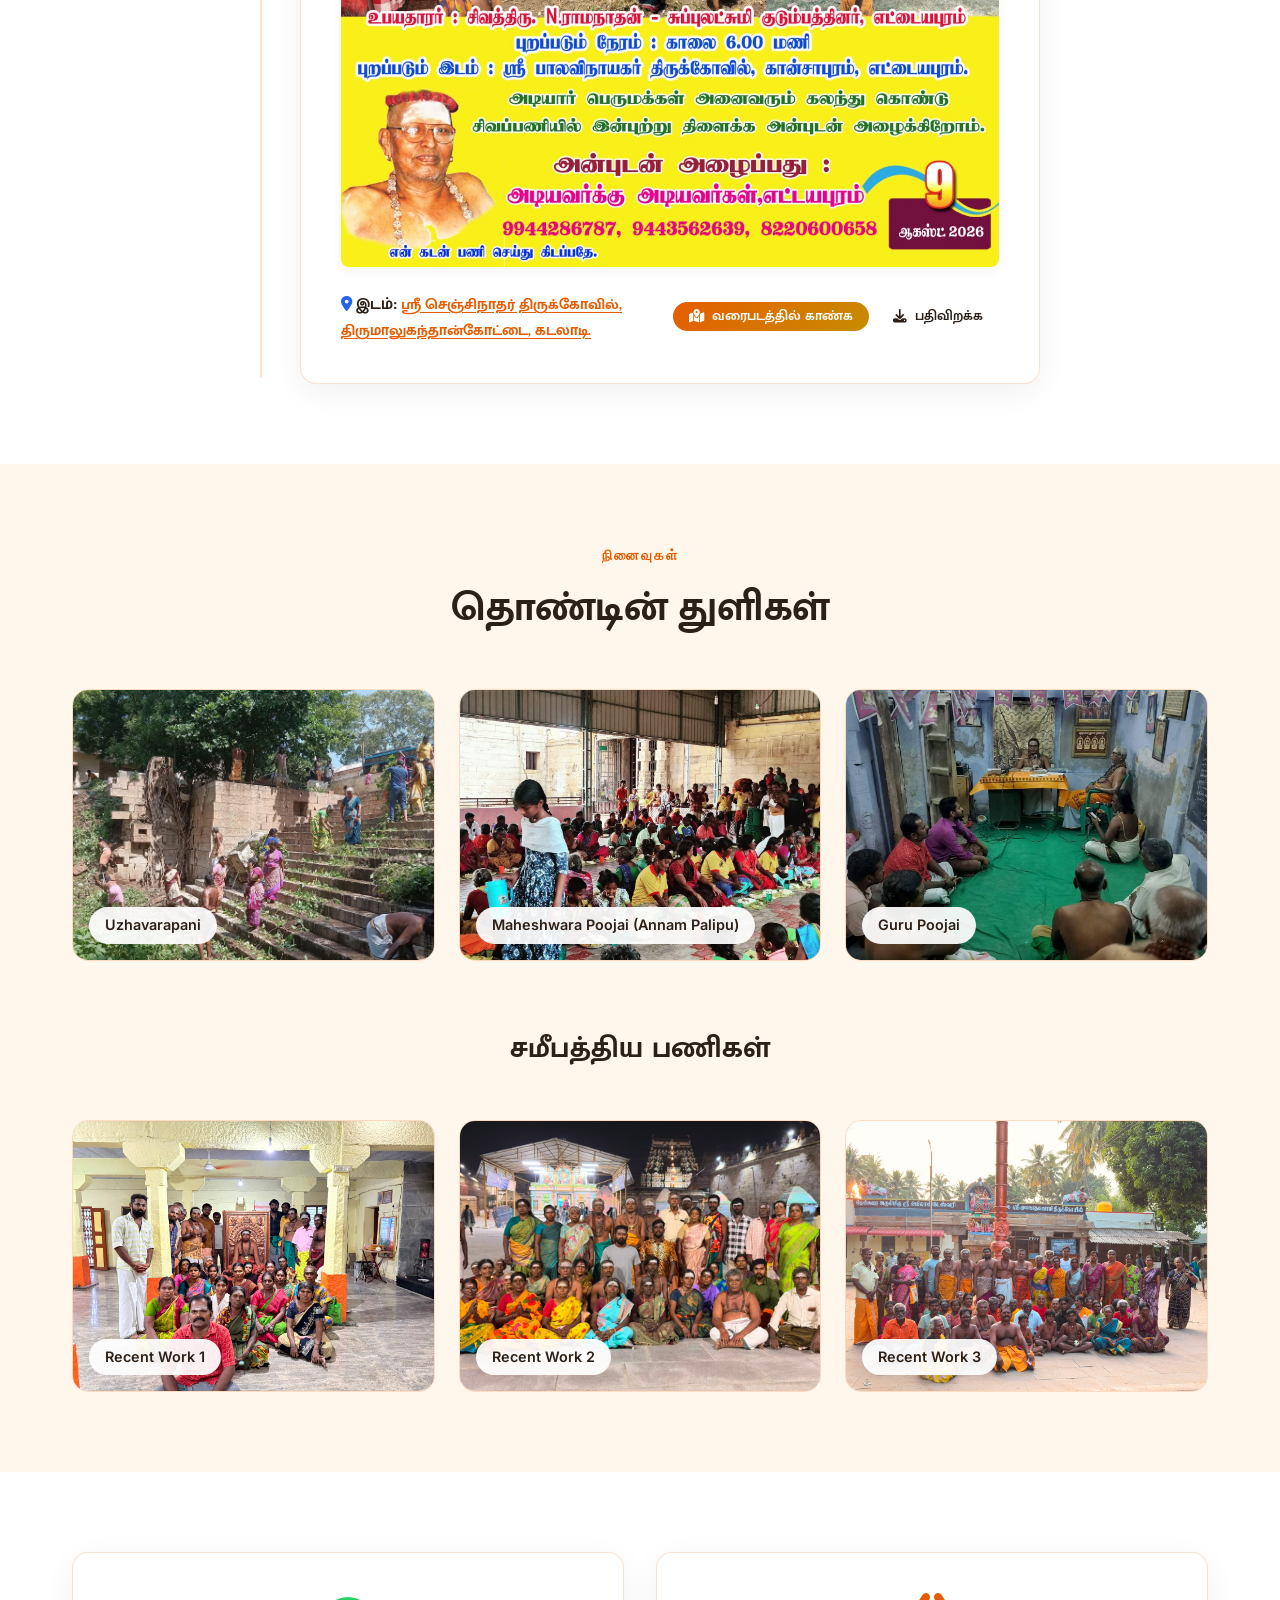
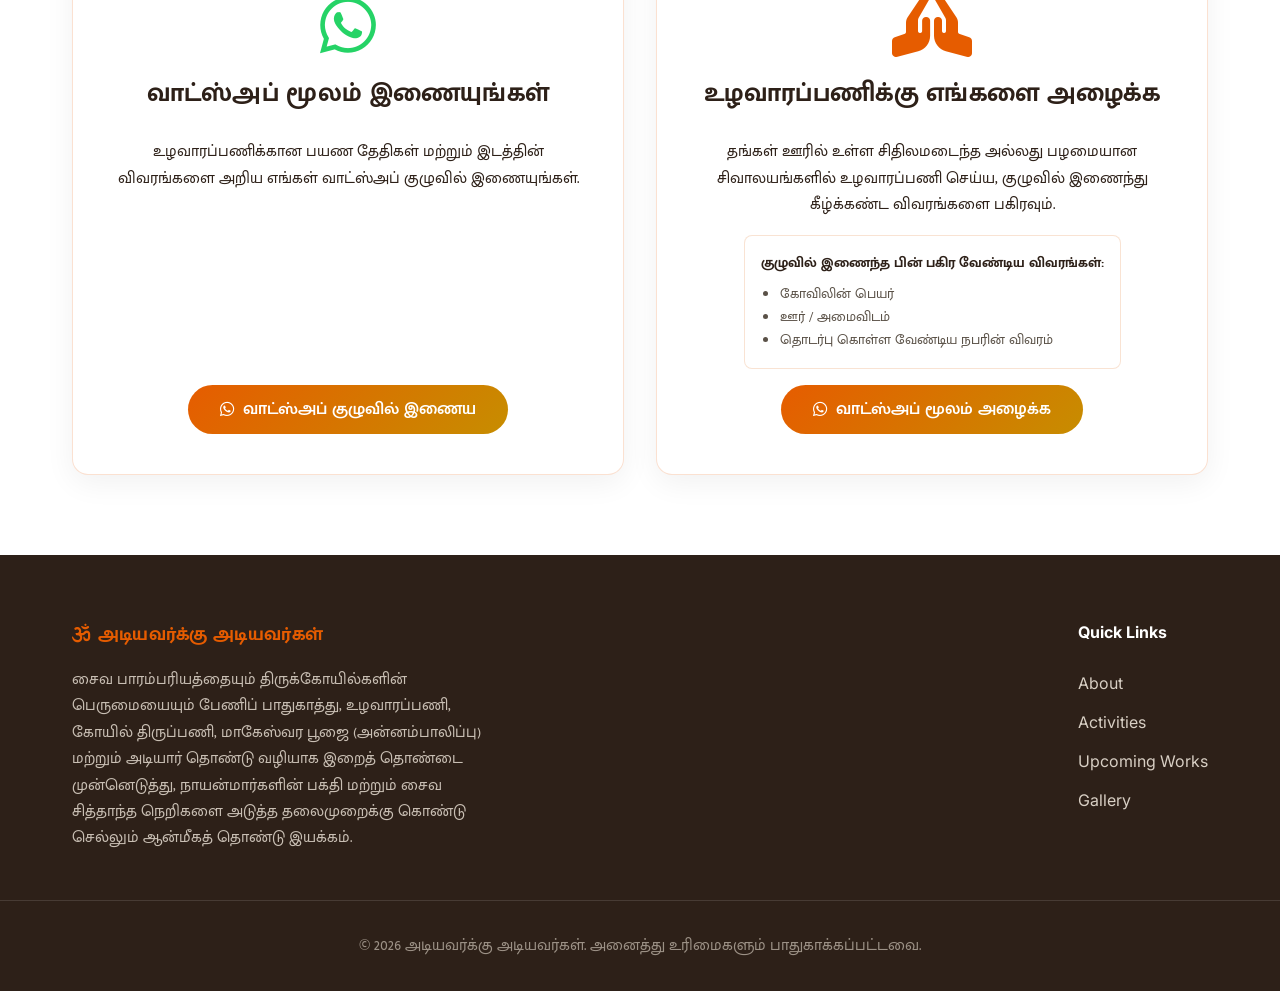
==== commit c0ed75b8: "Update event titles in timeline section" ====
--- a/index.html
+++ b/index.html
@@ -420,8 +420,8 @@
                 <div class="timeline-item">
                     <div class="timeline-dot"></div>
                     <div class="timeline-content glass-card">
-                        <h3 class="lang-en">Saturday Before Last Sunday</h3>
-                        <h3 class="lang-ta hidden">ஒவ்வொரு மாதத்தின் கடைசி ஞாயிற்றுக்கிழமை/h3>
+                        <h3 class="lang-en">Last Sunday of Every Tamil Month</h3>
+                        <h3 class="lang-ta hidden">ஒவ்வொரு தமிழ் மாதத்தின் கடைசி ஞாயிறுை/h3>
                             <h4 class="text-saffron lang-en">Guru Poojai &amp; Lectures</h4>
                             <h4 class="text-saffron lang-ta hidden">குரு பூஜை &amp; சொற்பொழிவு</h4>
                             <p class="lang-en">We gather to discuss the lives of Nayanmars and read sacred Tamil texts
@@ -474,8 +474,8 @@
                 <div class="timeline-item">
                     <div class="timeline-dot"></div>
                     <div class="timeline-content glass-card">
-                        <h3 class="lang-en">Last Sunday of Tamil Month</h3>
-                        <h3 class="lang-ta hidden">தமிழ் மாதத்தின் கடைசி ஞாயிறு</h3>
+                        <h3 class="lang-en">3rd Sunday of Every Tamil Month</h3>
+                        <h3 class="lang-ta hidden">ஒவ்வொரு தமிழ் மாதத்திற்கான 3-வது ஞாயிற்றுக்கிழமை</h3>
                         <h4 class="text-saffron lang-en">Uzhavarapani &amp; Maheshwara Poojai (Annam Palipu)</h4>
                         <h4 class="text-saffron lang-ta hidden">உழவாரப்பணி &amp; மாகேஸ்வர பூஜை (அன்னம்பாலிப்பு)</h4>
                         <p class="lang-en">Full day dedicated to physically cleaning a selected ancient temple followed
@@ -675,4 +675,4 @@
     <script src="script.js"></script>
 </body>
 
-</html>+</html>
